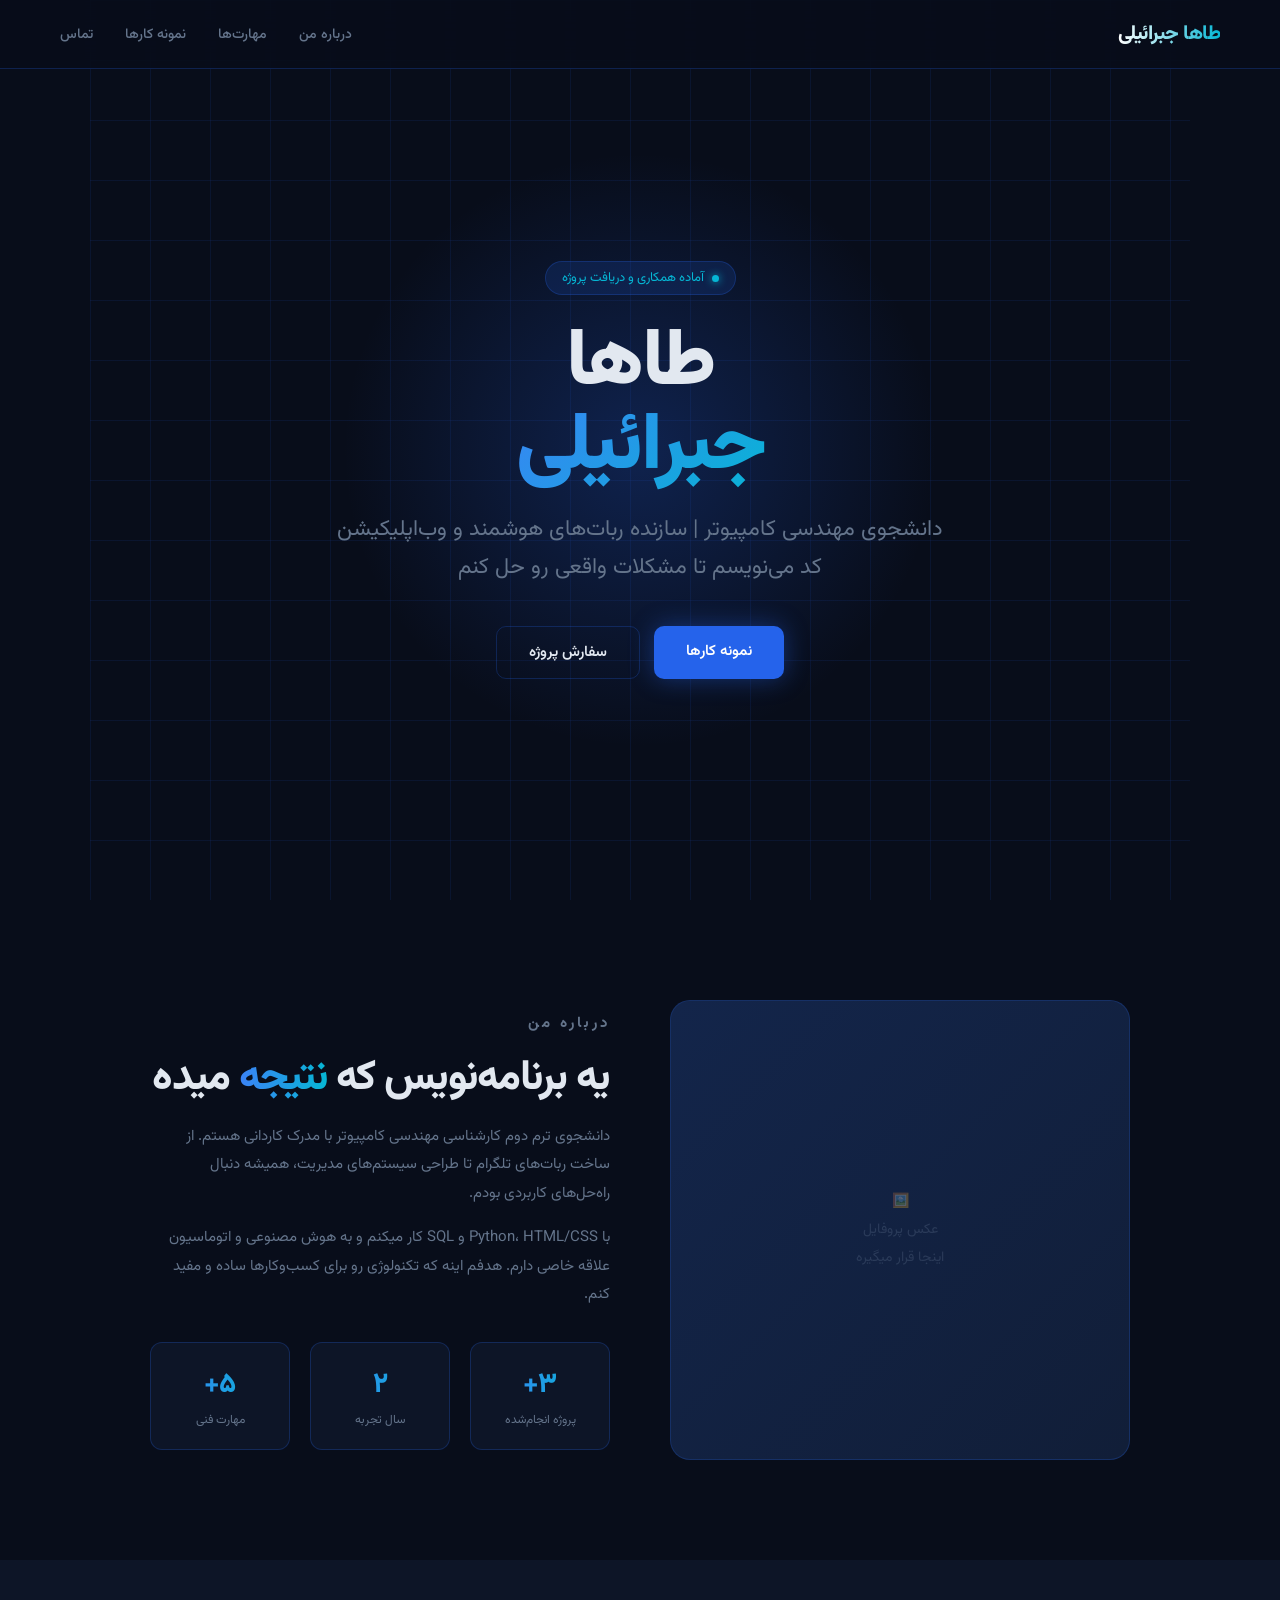
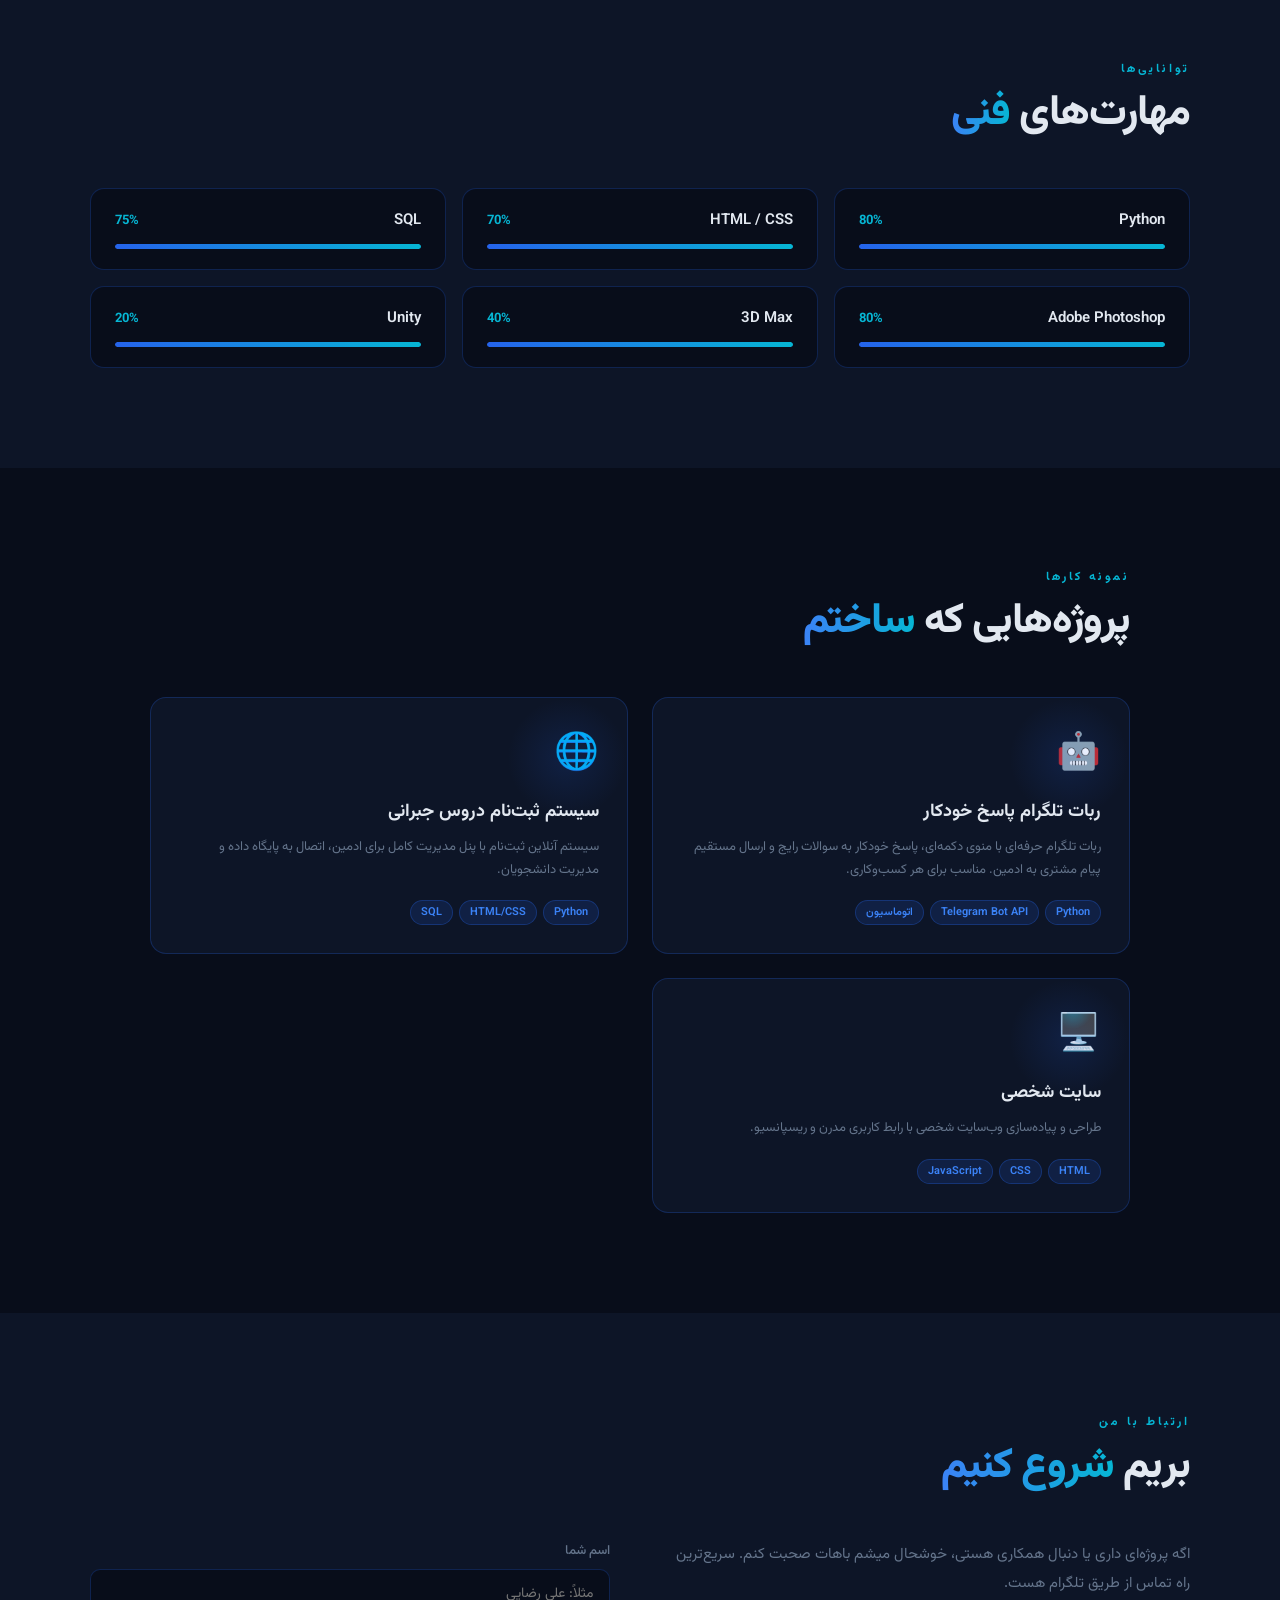
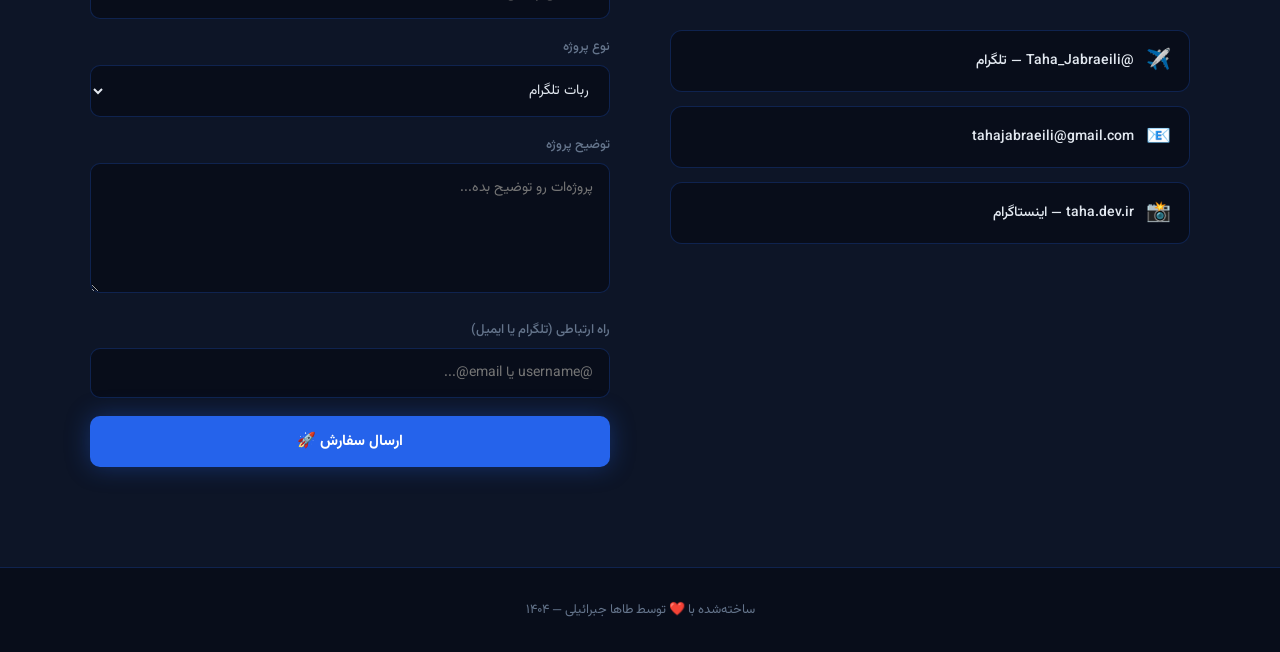
==== index.html @ a9e8e981 "my first site design" ====
<!DOCTYPE html>
<html lang="fa" dir="rtl">
<head>
<meta charset="UTF-8">
<meta name="viewport" content="width=device-width, initial-scale=1.0">
<title>طاها جبرائیلی | برنامه‌نویس</title>
<link href="https://fonts.googleapis.com/css2?family=Vazirmatn:wght@300;400;500;600;700;800;900&display=swap" rel="stylesheet">
<style>
  :root {
    --bg:        #080d1a;
    --bg2:       #0d1527;
    --bg3:       #111e38;
    --blue:      #2563eb;
    --blue-light:#3b82f6;
    --cyan:      #06b6d4;
    --text:      #e2e8f0;
    --muted:     #64748b;
    --border:    rgba(37,99,235,0.25);
  }

  *, *::before, *::after { margin:0; padding:0; box-sizing:border-box; }

  html { scroll-behavior: smooth; }

  body {
    font-family: 'Vazirmatn', sans-serif;
    background: var(--bg);
    color: var(--text);
    direction: rtl;
    overflow-x: hidden;
  }

  /* ── Scrollbar ── */
  ::-webkit-scrollbar { width: 6px; }
  ::-webkit-scrollbar-track { background: var(--bg); }
  ::-webkit-scrollbar-thumb { background: var(--blue); border-radius: 3px; }

  /* ── Nav ── */
  nav {
    position: fixed; top: 0; width: 100%; z-index: 100;
    padding: 18px 60px;
    display: flex; justify-content: space-between; align-items: center;
    background: rgba(8,13,26,0.85);
    backdrop-filter: blur(16px);
    border-bottom: 1px solid var(--border);
  }
  .logo {
    font-size: 20px; font-weight: 800;
    background: linear-gradient(90deg, #fff 0%, var(--cyan) 100%);
    -webkit-background-clip: text; -webkit-text-fill-color: transparent;
    letter-spacing: -0.5px;
  }
  .nav-links { display: flex; gap: 32px; list-style: none; }
  .nav-links a {
    color: var(--muted); text-decoration: none; font-size: 14px; font-weight: 500;
    transition: color .2s;
  }
  .nav-links a:hover { color: #fff; }

  /* ── Hero ── */
  #hero {
    min-height: 100vh;
    display: flex; align-items: center; justify-content: center;
    padding: 100px 60px 60px;
    position: relative; overflow: hidden;
  }

  /* animated grid background */
  #hero::before {
    content: '';
    position: absolute; inset: 0;
    background-image:
      linear-gradient(var(--border) 1px, transparent 1px),
      linear-gradient(90deg, var(--border) 1px, transparent 1px);
    background-size: 60px 60px;
    animation: gridMove 20s linear infinite;
    opacity: 0.4;
  }
  @keyframes gridMove {
    0%   { transform: translateY(0); }
    100% { transform: translateY(60px); }
  }

  /* glowing orb */
  #hero::after {
    content: '';
    position: absolute;
    width: 600px; height: 600px;
    background: radial-gradient(circle, rgba(37,99,235,0.25) 0%, transparent 70%);
    top: 50%; left: 50%; transform: translate(-50%,-50%);
    animation: pulse 4s ease-in-out infinite;
  }
  @keyframes pulse {
    0%,100% { transform: translate(-50%,-50%) scale(1); opacity: .7; }
    50%      { transform: translate(-50%,-50%) scale(1.15); opacity: 1; }
  }

  .hero-content { position: relative; z-index: 1; text-align: center; max-width: 800px; }

  .hero-badge {
    display: inline-flex; align-items: center; gap: 8px;
    background: rgba(37,99,235,0.15);
    border: 1px solid var(--border);
    padding: 6px 16px; border-radius: 999px;
    font-size: 13px; color: var(--cyan);
    margin-bottom: 28px;
    animation: fadeDown .8s ease both;
  }
  .badge-dot {
    width: 7px; height: 7px; border-radius: 50%;
    background: var(--cyan);
    box-shadow: 0 0 8px var(--cyan);
    animation: blink 1.5s ease-in-out infinite;
  }
  @keyframes blink { 0%,100%{opacity:1} 50%{opacity:.3} }

  .hero-name {
    font-size: clamp(42px, 7vw, 80px);
    font-weight: 900; line-height: 1.05;
    letter-spacing: -2px;
    animation: fadeDown .8s .1s ease both;
  }
  .hero-name span {
    background: linear-gradient(135deg, var(--blue-light) 0%, var(--cyan) 100%);
    -webkit-background-clip: text; -webkit-text-fill-color: transparent;
  }

  .hero-tagline {
    font-size: clamp(16px, 2.5vw, 22px);
    color: var(--muted); font-weight: 400;
    margin: 20px 0 40px;
    line-height: 1.7;
    animation: fadeDown .8s .2s ease both;
  }

  .hero-btns {
    display: flex; gap: 14px; justify-content: center; flex-wrap: wrap;
    animation: fadeDown .8s .3s ease both;
  }
  .btn-primary {
    padding: 14px 32px; border-radius: 10px;
    background: var(--blue); color: #fff;
    font-family: inherit; font-size: 15px; font-weight: 600;
    border: none; cursor: pointer;
    transition: background .2s, transform .2s, box-shadow .2s;
    text-decoration: none;
    box-shadow: 0 0 24px rgba(37,99,235,0.4);
  }
  .btn-primary:hover {
    background: var(--blue-light);
    transform: translateY(-2px);
    box-shadow: 0 0 36px rgba(37,99,235,0.6);
  }
  .btn-outline {
    padding: 14px 32px; border-radius: 10px;
    background: transparent; color: var(--text);
    font-family: inherit; font-size: 15px; font-weight: 600;
    border: 1px solid var(--border); cursor: pointer;
    transition: border-color .2s, transform .2s, background .2s;
    text-decoration: none;
  }
  .btn-outline:hover {
    border-color: var(--blue-light);
    background: rgba(37,99,235,0.08);
    transform: translateY(-2px);
  }

  @keyframes fadeDown {
    from { opacity:0; transform: translateY(-20px); }
    to   { opacity:1; transform: translateY(0); }
  }

  /* ── Sections ── */
  section { padding: 100px 60px; max-width: 1100px; margin: 0 auto; }

  .section-label {
    font-size: 12px; font-weight: 700; letter-spacing: 3px;
    color: var(--cyan); text-transform: uppercase;
    margin-bottom: 12px;
  }
  .section-title {
    font-size: clamp(28px, 4vw, 42px);
    font-weight: 800; letter-spacing: -1px;
    margin-bottom: 50px;
    line-height: 1.15;
  }
  .section-title span {
    background: linear-gradient(90deg, var(--blue-light), var(--cyan));
    -webkit-background-clip: text; -webkit-text-fill-color: transparent;
  }

  /* ── About ── */
  .about-grid {
    display: grid; grid-template-columns: 1fr 1fr; gap: 60px; align-items: center;
  }
  .about-photo {
    aspect-ratio: 1;
    border-radius: 20px;
    background: var(--bg3);
    border: 1px solid var(--border);
    display: flex; align-items: center; justify-content: center;
    font-size: 80px;
    position: relative; overflow: hidden;
  }
  .about-photo::after {
    content: '';
    position: absolute; inset: 0;
    background: linear-gradient(135deg, rgba(37,99,235,0.1), transparent);
  }
  .photo-placeholder { opacity: 0.3; font-size: 14px; color: var(--muted); text-align: center; line-height: 2; }
  .about-text p {
    color: var(--muted); line-height: 1.9; font-size: 15px; margin-bottom: 16px;
  }
  .about-stats {
    display: grid; grid-template-columns: repeat(3,1fr); gap: 20px; margin-top: 32px;
  }
  .stat {
    background: var(--bg2); border: 1px solid var(--border);
    border-radius: 12px; padding: 20px; text-align: center;
  }
  .stat-num {
    font-size: 28px; font-weight: 800;
    background: linear-gradient(90deg, var(--blue-light), var(--cyan));
    -webkit-background-clip: text; -webkit-text-fill-color: transparent;
  }
  .stat-label { font-size: 12px; color: var(--muted); margin-top: 4px; }

  /* ── Skills ── */
  #skills { background: var(--bg2); max-width: 100%; padding: 100px 60px; }
  #skills > * { max-width: 1100px; margin-left: auto; margin-right: auto; }
  .skills-grid {
    display: grid; grid-template-columns: repeat(auto-fit, minmax(300px, 1fr)); gap: 16px;
    max-width: 1100px; margin: 0 auto;
  }
  .skill-card {
    background: var(--bg); border: 1px solid var(--border);
    border-radius: 14px; padding: 20px 24px;
    transition: border-color .25s, transform .25s;
  }
  .skill-card:hover { border-color: var(--blue-light); transform: translateY(-3px); }
  .skill-top { display: flex; justify-content: space-between; align-items: center; margin-bottom: 12px; }
  .skill-name { font-size: 15px; font-weight: 600; }
  .skill-pct { font-size: 13px; color: var(--cyan); font-weight: 700; }
  .skill-bar { height: 5px; background: var(--bg3); border-radius: 99px; overflow: hidden; }
  .skill-fill {
    height: 100%; border-radius: 99px;
    background: linear-gradient(90deg, var(--blue), var(--cyan));
    transform: scaleX(0); transform-origin: right;
    transition: transform 1s ease;
  }
  .skill-fill.animated { transform: scaleX(1); }

  /* ── Projects ── */
  .projects-grid {
    display: grid; grid-template-columns: repeat(auto-fit, minmax(320px, 1fr)); gap: 24px;
  }
  .project-card {
    background: var(--bg2); border: 1px solid var(--border);
    border-radius: 16px; padding: 28px;
    transition: border-color .25s, transform .25s, box-shadow .25s;
    position: relative; overflow: hidden;
  }
  .project-card::before {
    content: '';
    position: absolute; top: 0; right: 0;
    width: 120px; height: 120px;
    background: radial-gradient(circle, rgba(37,99,235,0.15) 0%, transparent 70%);
  }
  .project-card:hover {
    border-color: var(--blue-light);
    transform: translateY(-4px);
    box-shadow: 0 20px 40px rgba(0,0,0,0.3);
  }
  .project-icon { font-size: 36px; margin-bottom: 16px; }
  .project-title { font-size: 18px; font-weight: 700; margin-bottom: 10px; }
  .project-desc { font-size: 13px; color: var(--muted); line-height: 1.8; margin-bottom: 18px; }
  .project-tags { display: flex; flex-wrap: wrap; gap: 6px; }
  .tag {
    background: rgba(37,99,235,0.15); border: 1px solid rgba(37,99,235,0.3);
    color: var(--blue-light); font-size: 11px; font-weight: 600;
    padding: 3px 10px; border-radius: 999px;
  }

  /* ── Contact ── */
  #contact { background: var(--bg2); max-width: 100%; padding: 100px 60px; }
  #contact > * { max-width: 1100px; margin-left: auto; margin-right: auto; }
  .contact-grid { display: grid; grid-template-columns: 1fr 1fr; gap: 60px; max-width: 1100px; margin: 0 auto; }
  .contact-info p { color: var(--muted); font-size: 15px; line-height: 1.9; margin-bottom: 32px; }
  .contact-links { display: flex; flex-direction: column; gap: 14px; }
  .contact-link {
    display: flex; align-items: center; gap: 12px;
    background: var(--bg); border: 1px solid var(--border);
    border-radius: 12px; padding: 14px 18px;
    text-decoration: none; color: var(--text);
    font-size: 14px; font-weight: 500;
    transition: border-color .2s, background .2s;
  }
  .contact-link:hover { border-color: var(--blue-light); background: rgba(37,99,235,0.08); }
  .contact-link-icon { font-size: 20px; }

  /* Form */
  .form-group { margin-bottom: 18px; }
  .form-group label { display: block; font-size: 13px; color: var(--muted); margin-bottom: 8px; font-weight: 500; }
  .form-group input, .form-group textarea, .form-group select {
    width: 100%; background: var(--bg);
    border: 1px solid var(--border);
    border-radius: 10px; padding: 13px 16px;
    color: var(--text); font-family: inherit; font-size: 14px;
    outline: none; transition: border-color .2s;
    direction: rtl;
  }
  .form-group input:focus, .form-group textarea:focus, .form-group select:focus {
    border-color: var(--blue-light);
  }
  .form-group textarea { resize: vertical; min-height: 130px; }
  .form-group select option { background: var(--bg2); }
  .btn-submit {
    width: 100%; padding: 14px;
    background: var(--blue); color: #fff;
    font-family: inherit; font-size: 15px; font-weight: 700;
    border: none; border-radius: 10px; cursor: pointer;
    transition: background .2s, transform .2s, box-shadow .2s;
    box-shadow: 0 0 24px rgba(37,99,235,0.35);
  }
  .btn-submit:hover {
    background: var(--blue-light);
    transform: translateY(-2px);
    box-shadow: 0 0 36px rgba(37,99,235,0.5);
  }
  .success-msg {
    display: none; background: rgba(6,182,212,0.1);
    border: 1px solid rgba(6,182,212,0.3);
    border-radius: 10px; padding: 14px;
    color: var(--cyan); font-size: 14px; text-align: center; margin-top: 12px;
  }

  /* ── Footer ── */
  footer {
    text-align: center; padding: 32px 60px;
    border-top: 1px solid var(--border);
    color: var(--muted); font-size: 13px;
  }

  /* ── Reveal animation ── */
  .reveal { opacity: 0; transform: translateY(30px); transition: opacity .7s ease, transform .7s ease; }
  .reveal.visible { opacity: 1; transform: translateY(0); }

  /* ── Responsive ── */
  @media(max-width: 768px) {
    nav { padding: 16px 24px; }
    .nav-links { display: none; }
    #hero { padding: 100px 24px 60px; }
    section { padding: 70px 24px; }
    .about-grid, .contact-grid { grid-template-columns: 1fr; }
    .about-photo { max-width: 260px; margin: 0 auto; }
    #skills, #contact { padding: 70px 24px; }
  }
</style>
</head>
<body>

<!-- Nav -->
<nav>
  <div class="logo">طاها جبرائیلی</div>
  <ul class="nav-links">
    <li><a href="#about">درباره من</a></li>
    <li><a href="#skills">مهارت‌ها</a></li>
    <li><a href="#projects">نمونه کارها</a></li>
    <li><a href="#contact">تماس</a></li>
  </ul>
</nav>

<!-- Hero -->
<section id="hero">
  <div class="hero-content">
    <div class="hero-badge">
      <span class="badge-dot"></span>
      آماده همکاری و دریافت پروژه
    </div>
    <h1 class="hero-name">
      طاها<br><span>جبرائیلی</span>
    </h1>
    <p class="hero-tagline">
      دانشجوی مهندسی کامپیوتر | سازنده ربات‌های هوشمند و وب‌اپلیکیشن<br>
      کد می‌نویسم تا مشکلات واقعی رو حل کنم
    </p>
    <div class="hero-btns">
      <a href="#projects" class="btn-primary">نمونه کارها</a>
      <a href="#contact" class="btn-outline">سفارش پروژه</a>
    </div>
  </div>
</section>

<!-- About -->
<section id="about">
  <div class="about-grid reveal">
    <div class="about-photo">
      <div class="photo-placeholder">
        🖼️<br>عکس پروفایل<br>اینجا قرار میگیره
      </div>
    </div>
    <div class="about-text">
      <p class="section-label">درباره من</p>
      <h2 class="section-title" style="margin-bottom:20px">یه برنامه‌نویس که <span>نتیجه</span> میده</h2>
      <p>دانشجوی ترم دوم کارشناسی مهندسی کامپیوتر با مدرک کاردانی هستم. از ساخت ربات‌های تلگرام تا طراحی سیستم‌های مدیریت، همیشه دنبال راه‌حل‌های کاربردی بودم.</p>
      <p>با Python، HTML/CSS و SQL کار میکنم و به هوش مصنوعی و اتوماسیون علاقه خاصی دارم. هدفم اینه که تکنولوژی رو برای کسب‌وکارها ساده و مفید کنم.</p>
      <div class="about-stats">
        <div class="stat">
          <div class="stat-num">۳+</div>
          <div class="stat-label">پروژه انجام‌شده</div>
        </div>
        <div class="stat">
          <div class="stat-num">۲</div>
          <div class="stat-label">سال تجربه</div>
        </div>
        <div class="stat">
          <div class="stat-num">۵+</div>
          <div class="stat-label">مهارت فنی</div>
        </div>
      </div>
    </div>
  </div>
</section>

<!-- Skills -->
<section id="skills">
  <div class="reveal">
    <p class="section-label">توانایی‌ها</p>
    <h2 class="section-title">مهارت‌های <span>فنی</span></h2>
  </div>
  <div class="skills-grid">
    <div class="skill-card reveal">
      <div class="skill-top"><span class="skill-name">Python</span><span class="skill-pct">80%</span></div>
      <div class="skill-bar"><div class="skill-fill" style="--w:0.80"></div></div>
    </div>
    <div class="skill-card reveal">
      <div class="skill-top"><span class="skill-name">HTML / CSS</span><span class="skill-pct">70%</span></div>
      <div class="skill-bar"><div class="skill-fill" style="--w:0.70"></div></div>
    </div>
    <div class="skill-card reveal">
      <div class="skill-top"><span class="skill-name">SQL</span><span class="skill-pct">75%</span></div>
      <div class="skill-bar"><div class="skill-fill" style="--w:0.75"></div></div>
    </div>
    <div class="skill-card reveal">
      <div class="skill-top"><span class="skill-name">Adobe Photoshop</span><span class="skill-pct">80%</span></div>
      <div class="skill-bar"><div class="skill-fill" style="--w:0.80"></div></div>
    </div>
    <div class="skill-card reveal">
      <div class="skill-top"><span class="skill-name">3D Max</span><span class="skill-pct">40%</span></div>
      <div class="skill-bar"><div class="skill-fill" style="--w:0.40"></div></div>
    </div>
    <div class="skill-card reveal">
      <div class="skill-top"><span class="skill-name">Unity</span><span class="skill-pct">20%</span></div>
      <div class="skill-bar"><div class="skill-fill" style="--w:0.20"></div></div>
    </div>
  </div>
</section>

<!-- Projects -->
<section id="projects">
  <div class="reveal">
    <p class="section-label">نمونه کارها</p>
    <h2 class="section-title">پروژه‌هایی که <span>ساختم</span></h2>
  </div>
  <div class="projects-grid">
    <div class="project-card reveal">
      <div class="project-icon">🤖</div>
      <div class="project-title">ربات تلگرام پاسخ خودکار</div>
      <div class="project-desc">ربات تلگرام حرفه‌ای با منوی دکمه‌ای، پاسخ خودکار به سوالات رایج و ارسال مستقیم پیام مشتری به ادمین. مناسب برای هر کسب‌وکاری.</div>
      <div class="project-tags">
        <span class="tag">Python</span>
        <span class="tag">Telegram Bot API</span>
        <span class="tag">اتوماسیون</span>
      </div>
    </div>
    <div class="project-card reveal">
      <div class="project-icon">🌐</div>
      <div class="project-title">سیستم ثبت‌نام دروس جبرانی</div>
      <div class="project-desc">سیستم آنلاین ثبت‌نام با پنل مدیریت کامل برای ادمین، اتصال به پایگاه داده و مدیریت دانشجویان.</div>
      <div class="project-tags">
        <span class="tag">Python</span>
        <span class="tag">HTML/CSS</span>
        <span class="tag">SQL</span>
      </div>
    </div>
    <div class="project-card reveal">
      <div class="project-icon">🖥️</div>
      <div class="project-title">سایت شخصی</div>
      <div class="project-desc">طراحی و پیاده‌سازی وب‌سایت شخصی با رابط کاربری مدرن و ریسپانسیو.</div>
      <div class="project-tags">
        <span class="tag">HTML</span>
        <span class="tag">CSS</span>
        <span class="tag">JavaScript</span>
      </div>
    </div>
  </div>
</section>

<!-- Contact -->
<section id="contact">
  <div class="reveal">
    <p class="section-label">ارتباط با من</p>
    <h2 class="section-title">بریم <span>شروع کنیم</span></h2>
  </div>
  <div class="contact-grid">
    <div class="contact-info reveal">
      <p>اگه پروژه‌ای داری یا دنبال همکاری هستی، خوشحال میشم باهات صحبت کنم. سریع‌ترین راه تماس از طریق تلگرام هست.</p>
      <div class="contact-links">
        <a href="https://t.me/Taha_Jabraeili" class="contact-link" target="_blank">
          <span class="contact-link-icon">✈️</span>
          <span>@Taha_Jabraeili — تلگرام</span>
        </a>
        <a href="mailto:tahajabraeili@gmail.com" class="contact-link">
          <span class="contact-link-icon">📧</span>
          <span>tahajabraeili@gmail.com</span>
        </a>
        <a href="https://instagram.com/taha.dev.ir" class="contact-link" target="_blank">
          <span class="contact-link-icon">📸</span>
          <span>taha.dev.ir — اینستاگرام</span>
        </a>
      </div>
    </div>
    <div class="reveal">
      <form id="contactForm">
        <div class="form-group">
          <label>اسم شما</label>
          <input type="text" placeholder="مثلاً: علی رضایی" required>
        </div>
        <div class="form-group">
          <label>نوع پروژه</label>
          <select>
            <option>ربات تلگرام</option>
            <option>طراحی سایت</option>
            <option>اتوماسیون با Python</option>
            <option>مشاوره</option>
            <option>سایر</option>
          </select>
        </div>
        <div class="form-group">
          <label>توضیح پروژه</label>
          <textarea placeholder="پروژه‌ات رو توضیح بده..." required></textarea>
        </div>
        <div class="form-group">
          <label>راه ارتباطی (تلگرام یا ایمیل)</label>
          <input type="text" placeholder="@username یا email@..." required>
        </div>
        <button type="submit" class="btn-submit">ارسال سفارش 🚀</button>
        <div class="success-msg" id="successMsg">✅ پیامت دریافت شد! به زودی باهات تماس میگیرم.</div>
      </form>
    </div>
  </div>
</section>

<!-- Footer -->
<footer>
  <p>ساخته‌شده با ❤️ توسط طاها جبرائیلی — ۱۴۰۴</p>
</footer>

<script>
  // Reveal on scroll
  const reveals = document.querySelectorAll('.reveal');
  const observer = new IntersectionObserver(entries => {
    entries.forEach(e => { if(e.isIntersecting) e.target.classList.add('visible'); });
  }, { threshold: 0.12 });
  reveals.forEach(r => observer.observe(r));

  // Skill bar animation
  const skillObserver = new IntersectionObserver(entries => {
    entries.forEach(e => {
      if(e.isIntersecting) {
        e.target.querySelectorAll('.skill-fill').forEach(fill => {
          setTimeout(() => fill.classList.add('animated'), 200);
        });
      }
    });
  }, { threshold: 0.3 });
  document.querySelectorAll('.skills-grid').forEach(g => skillObserver.observe(g));

  // Form submit
  document.getElementById('contactForm').addEventListener('submit', function(e) {
    e.preventDefault();
    const btn = this.querySelector('.btn-submit');
    btn.textContent = 'در حال ارسال...';
    btn.disabled = true;
    setTimeout(() => {
      document.getElementById('successMsg').style.display = 'block';
      btn.textContent = 'ارسال شد ✅';
    }, 1000);
  });

  // Nav active link highlight
  window.addEventListener('scroll', () => {
    const sections = document.querySelectorAll('section[id]');
    const links = document.querySelectorAll('.nav-links a');
    let current = '';
    sections.forEach(s => {
      if(window.scrollY >= s.offsetTop - 120) current = s.getAttribute('id');
    });
    links.forEach(l => {
      l.style.color = l.getAttribute('href') === '#'+current ? '#fff' : '';
    });
  });
</script>
</body>
</html>
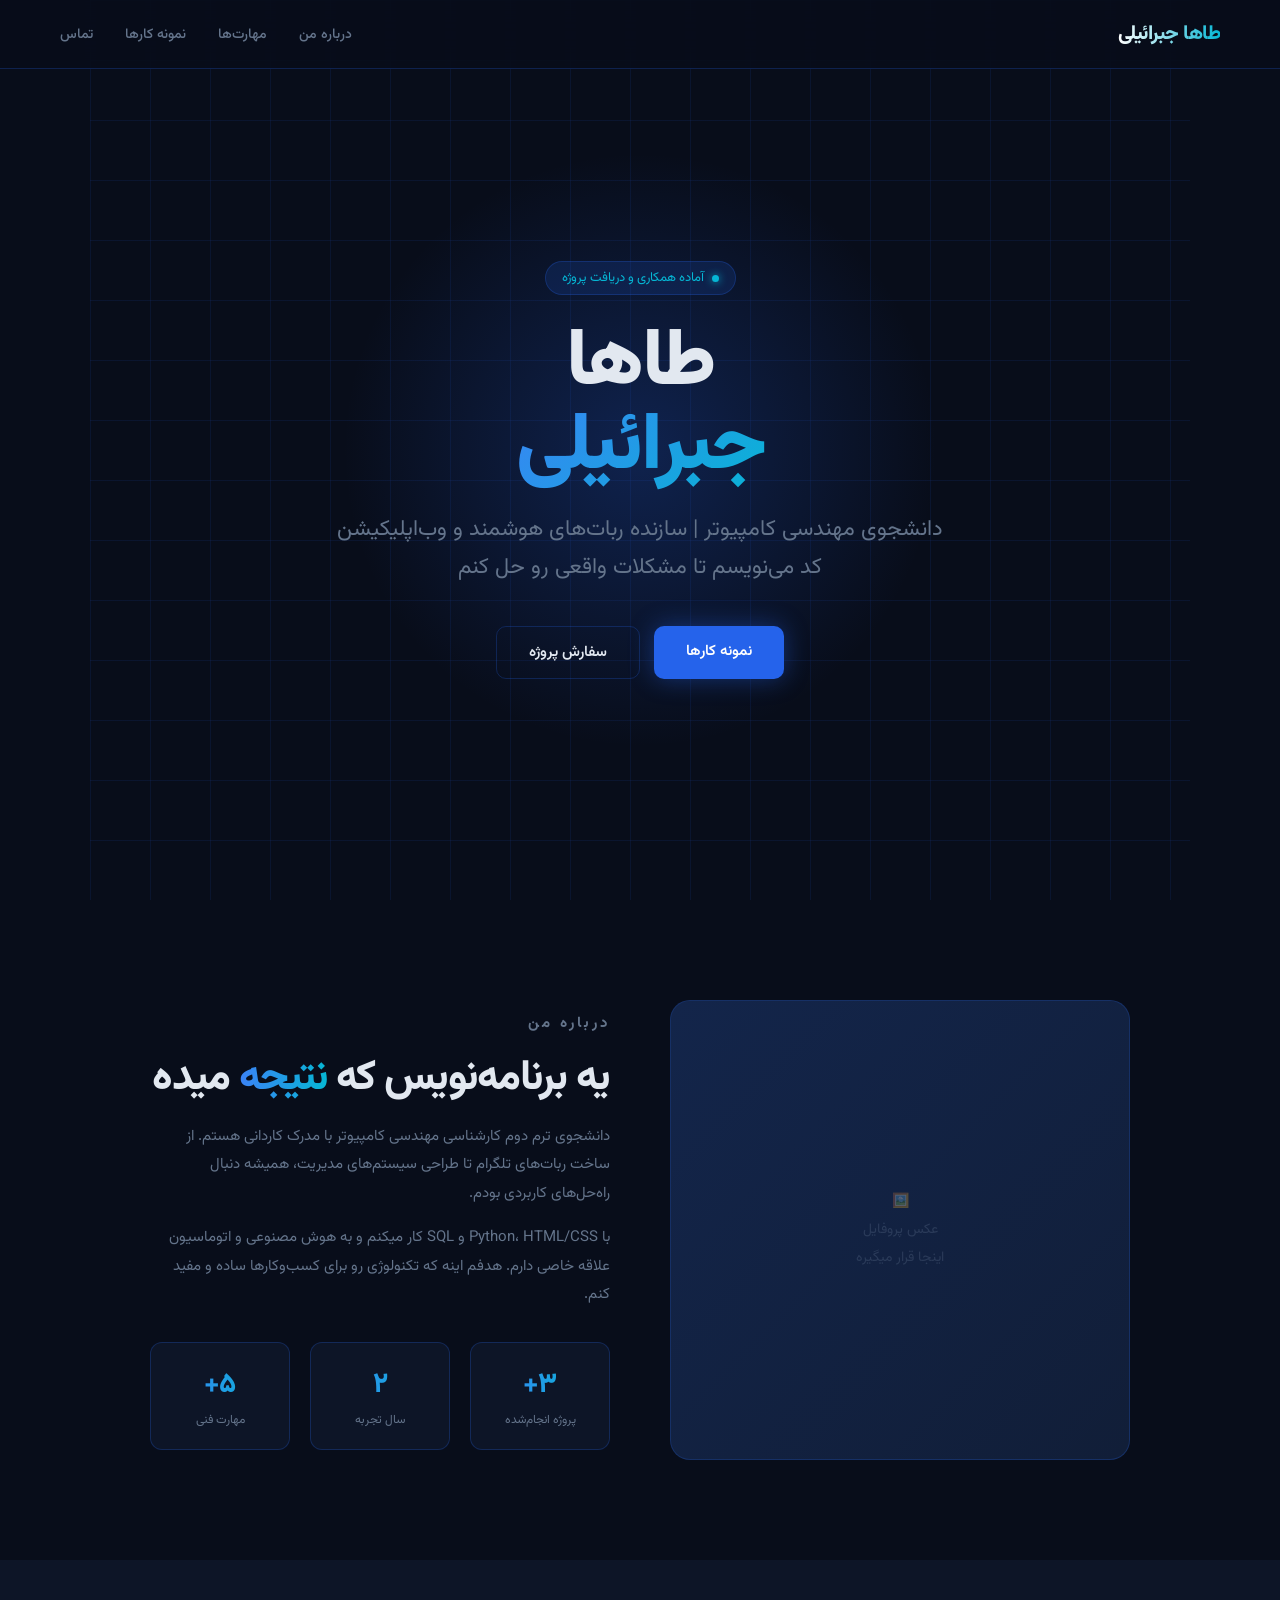
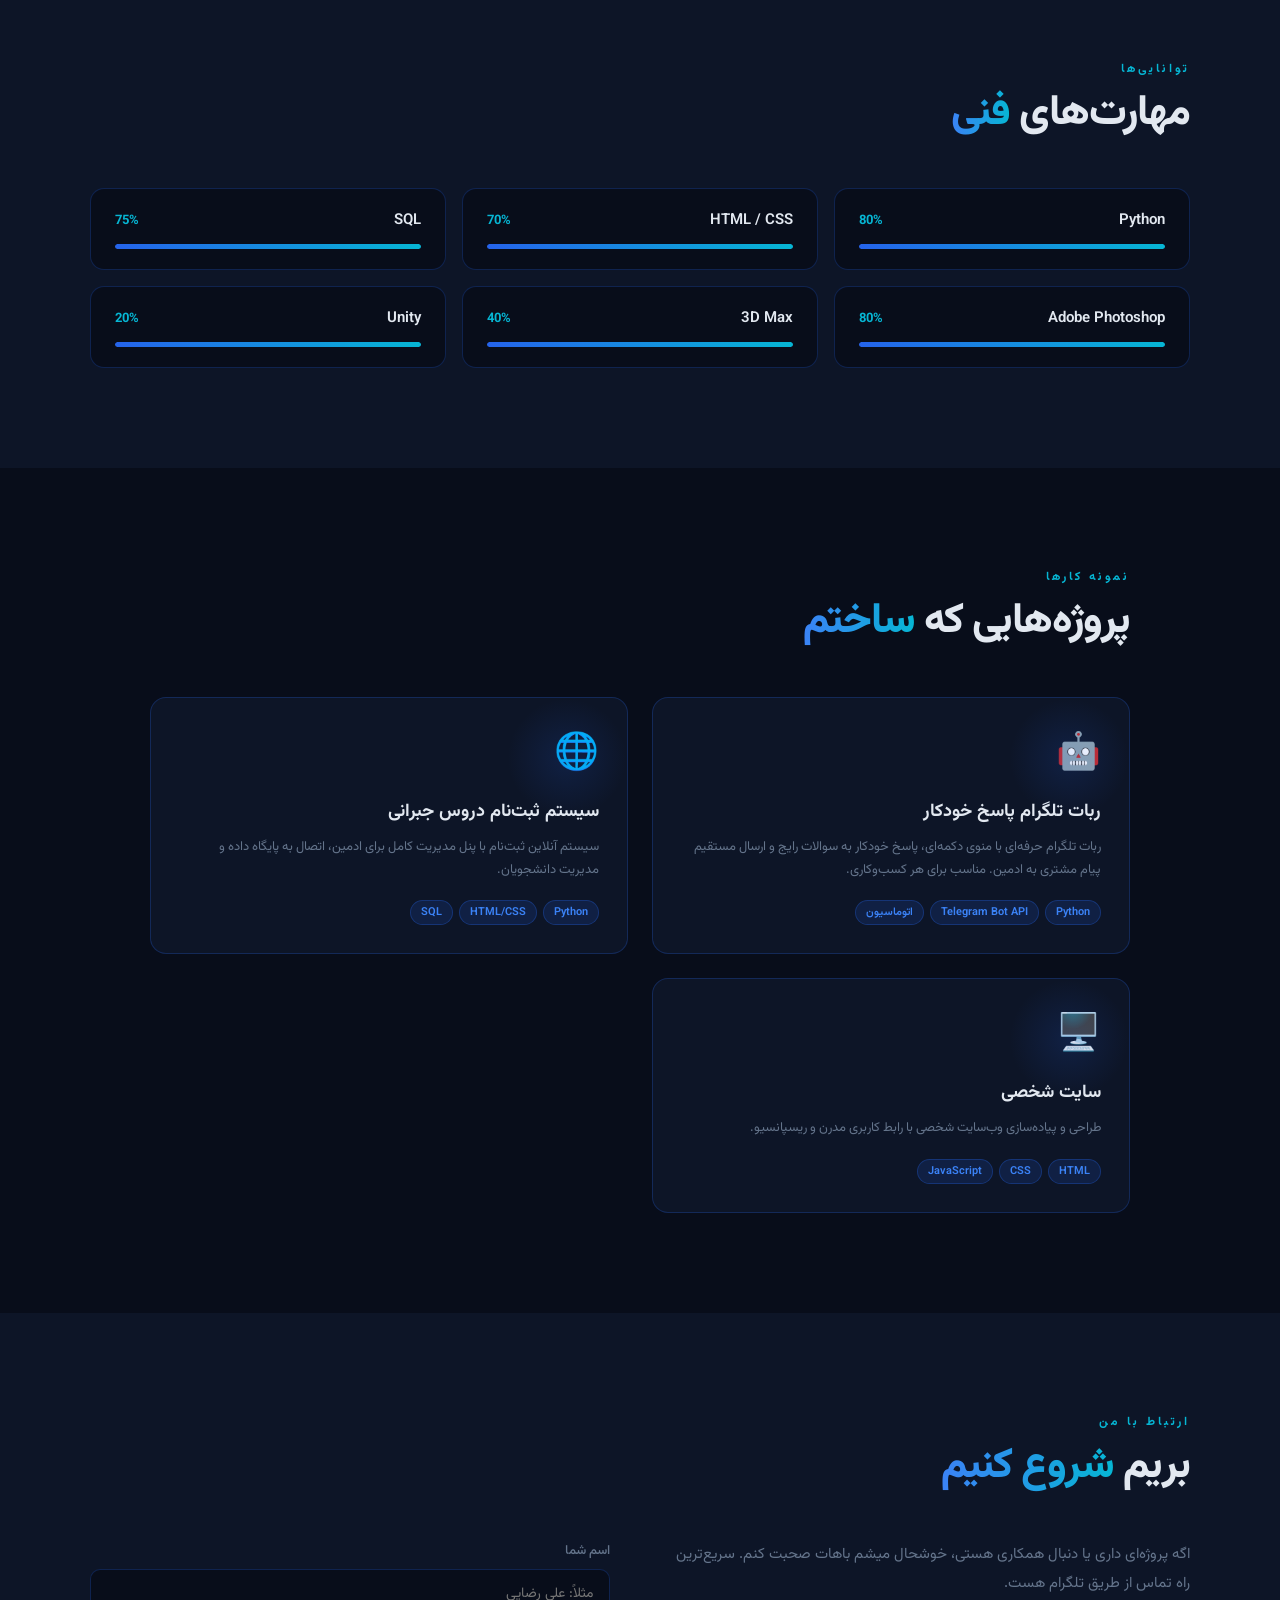
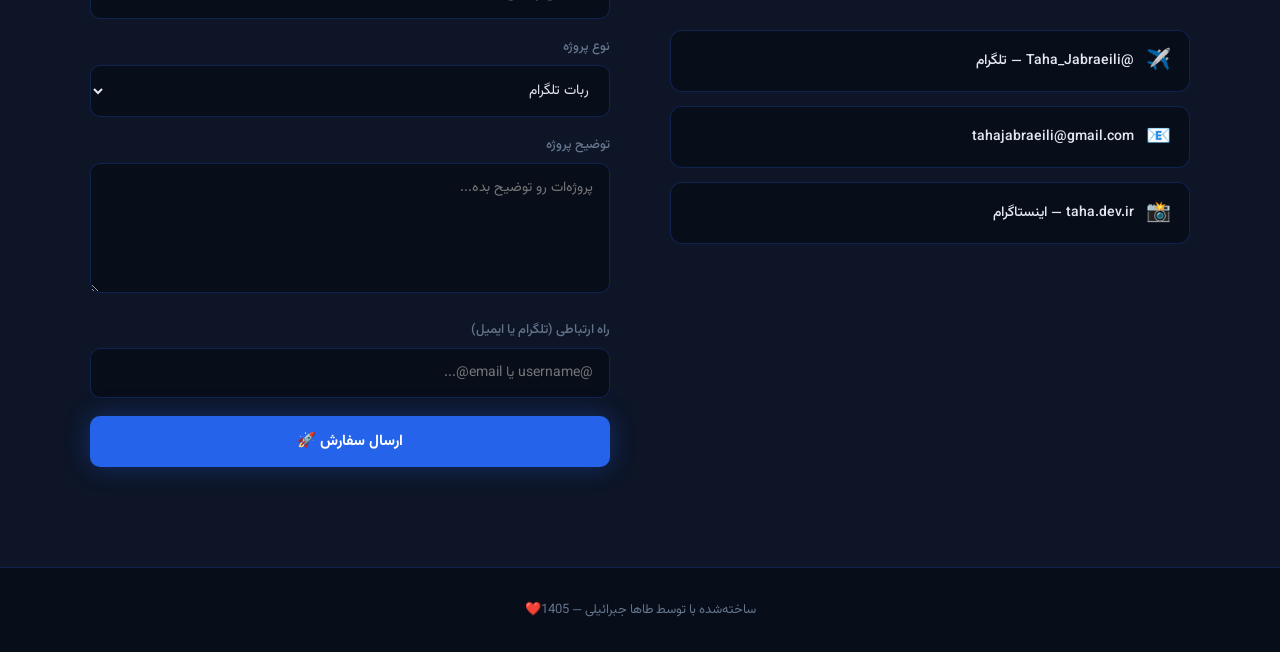
==== commit c9a6bf40: "edit footer note" ====
--- a/index.html
+++ b/index.html
@@ -326,6 +326,11 @@
     background: var(--blue-light);
     transform: translateY(-2px);
     box-shadow: 0 0 36px rgba(37,99,235,0.5);
+  }
+  .btn-submit:disabled {
+    opacity: 0.6;
+    cursor: not-allowed;
+    transform: none !important;
   }
   .success-msg {
     display: none; background: rgba(6,182,212,0.1);
@@ -524,11 +529,11 @@
       <form id="contactForm">
         <div class="form-group">
           <label>اسم شما</label>
-          <input type="text" placeholder="مثلاً: علی رضایی" required>
+          <input type="text" id="name" placeholder="مثلاً: علی رضایی" required>
         </div>
         <div class="form-group">
           <label>نوع پروژه</label>
-          <select>
+          <select id="projectType">
             <option>ربات تلگرام</option>
             <option>طراحی سایت</option>
             <option>اتوماسیون با Python</option>
@@ -538,11 +543,11 @@
         </div>
         <div class="form-group">
           <label>توضیح پروژه</label>
-          <textarea placeholder="پروژه‌ات رو توضیح بده..." required></textarea>
+          <textarea id="description" placeholder="پروژه‌ات رو توضیح بده..." required></textarea>
         </div>
         <div class="form-group">
           <label>راه ارتباطی (تلگرام یا ایمیل)</label>
-          <input type="text" placeholder="@username یا email@..." required>
+          <input type="text" id="contactInfo" placeholder="@username یا email@..." required>
         </div>
         <button type="submit" class="btn-submit">ارسال سفارش 🚀</button>
         <div class="success-msg" id="successMsg">✅ پیامت دریافت شد! به زودی باهات تماس میگیرم.</div>
@@ -553,7 +558,7 @@
 
 <!-- Footer -->
 <footer>
-  <p>ساخته‌شده با ❤️ توسط طاها جبرائیلی — ۱۴۰۴</p>
+  <p>ساخته‌شده با  توسط طاها جبرائیلی — 1405❤️</p>
 </footer>
 
 <script>
@@ -576,16 +581,71 @@
   }, { threshold: 0.3 });
   document.querySelectorAll('.skills-grid').forEach(g => skillObserver.observe(g));
 
-  // Form submit
-  document.getElementById('contactForm').addEventListener('submit', function(e) {
+  // ============================================
+  // Form submit - ارسال به تلگرام
+  // ============================================
+  document.getElementById('contactForm').addEventListener('submit', async function(e) {
     e.preventDefault();
+    
     const btn = this.querySelector('.btn-submit');
+    const successMsg = document.getElementById('successMsg');
+    
+    // گرفتن مقادیر فرم
+    const name = document.getElementById('name').value.trim();
+    const projectType = document.getElementById('projectType').value;
+    const description = document.getElementById('description').value.trim();
+    const contactInfo = document.getElementById('contactInfo').value.trim();
+    
+    // ==============================================
+    // 🔑 این دو خط رو با اطلاعات خودت عوض کن
+    // ==============================================
+    const BOT_TOKEN = '8855137538:AAHsooqwkyZWEOlIvzr-sAqM5trmZMZYrdU';    // از @BotFather
+    const CHAT_ID = '140952064';       // از @userinfobot
+    // ==============================================
+    
+    // ساخت پیام برای تلگرام
+    const telegramMessage = `📩 **سفارش جدید از سایت طاها** 📩
+    
+    👤 **نام:** ${name || 'نامشخص'}
+    📂 **نوع پروژه:** ${projectType}
+    📝 **توضیحات:** ${description || '—'}
+    📞 **راه ارتباطی:** ${contactInfo || '—'}`;
+    
     btn.textContent = 'در حال ارسال...';
     btn.disabled = true;
-    setTimeout(() => {
-      document.getElementById('successMsg').style.display = 'block';
-      btn.textContent = 'ارسال شد ✅';
-    }, 1000);
+    
+    try {
+      const response = await fetch(`https://api.telegram.org/bot${BOT_TOKEN}/sendMessage`, {
+        method: 'POST',
+        headers: { 'Content-Type': 'application/json' },
+        body: JSON.stringify({
+          chat_id: CHAT_ID,
+          text: telegramMessage,
+          parse_mode: 'Markdown'
+        })
+      });
+      
+      const result = await response.json();
+      
+      if (result.ok) {
+        successMsg.style.display = 'block';
+        btn.textContent = 'ارسال شد ✅';
+        this.reset();
+        
+        setTimeout(() => {
+          successMsg.style.display = 'none';
+          btn.textContent = 'ارسال سفارش 🚀';
+          btn.disabled = false;
+        }, 5000);
+      } else {
+        throw new Error('خطا از سمت تلگرام');
+      }
+    } catch (error) {
+      alert('❌ خطا در ارسال! لطفاً دوباره تلاش کن.');
+      console.error('خطا:', error);
+      btn.textContent = 'ارسال سفارش 🚀';
+      btn.disabled = false;
+    }
   });
 
   // Nav active link highlight
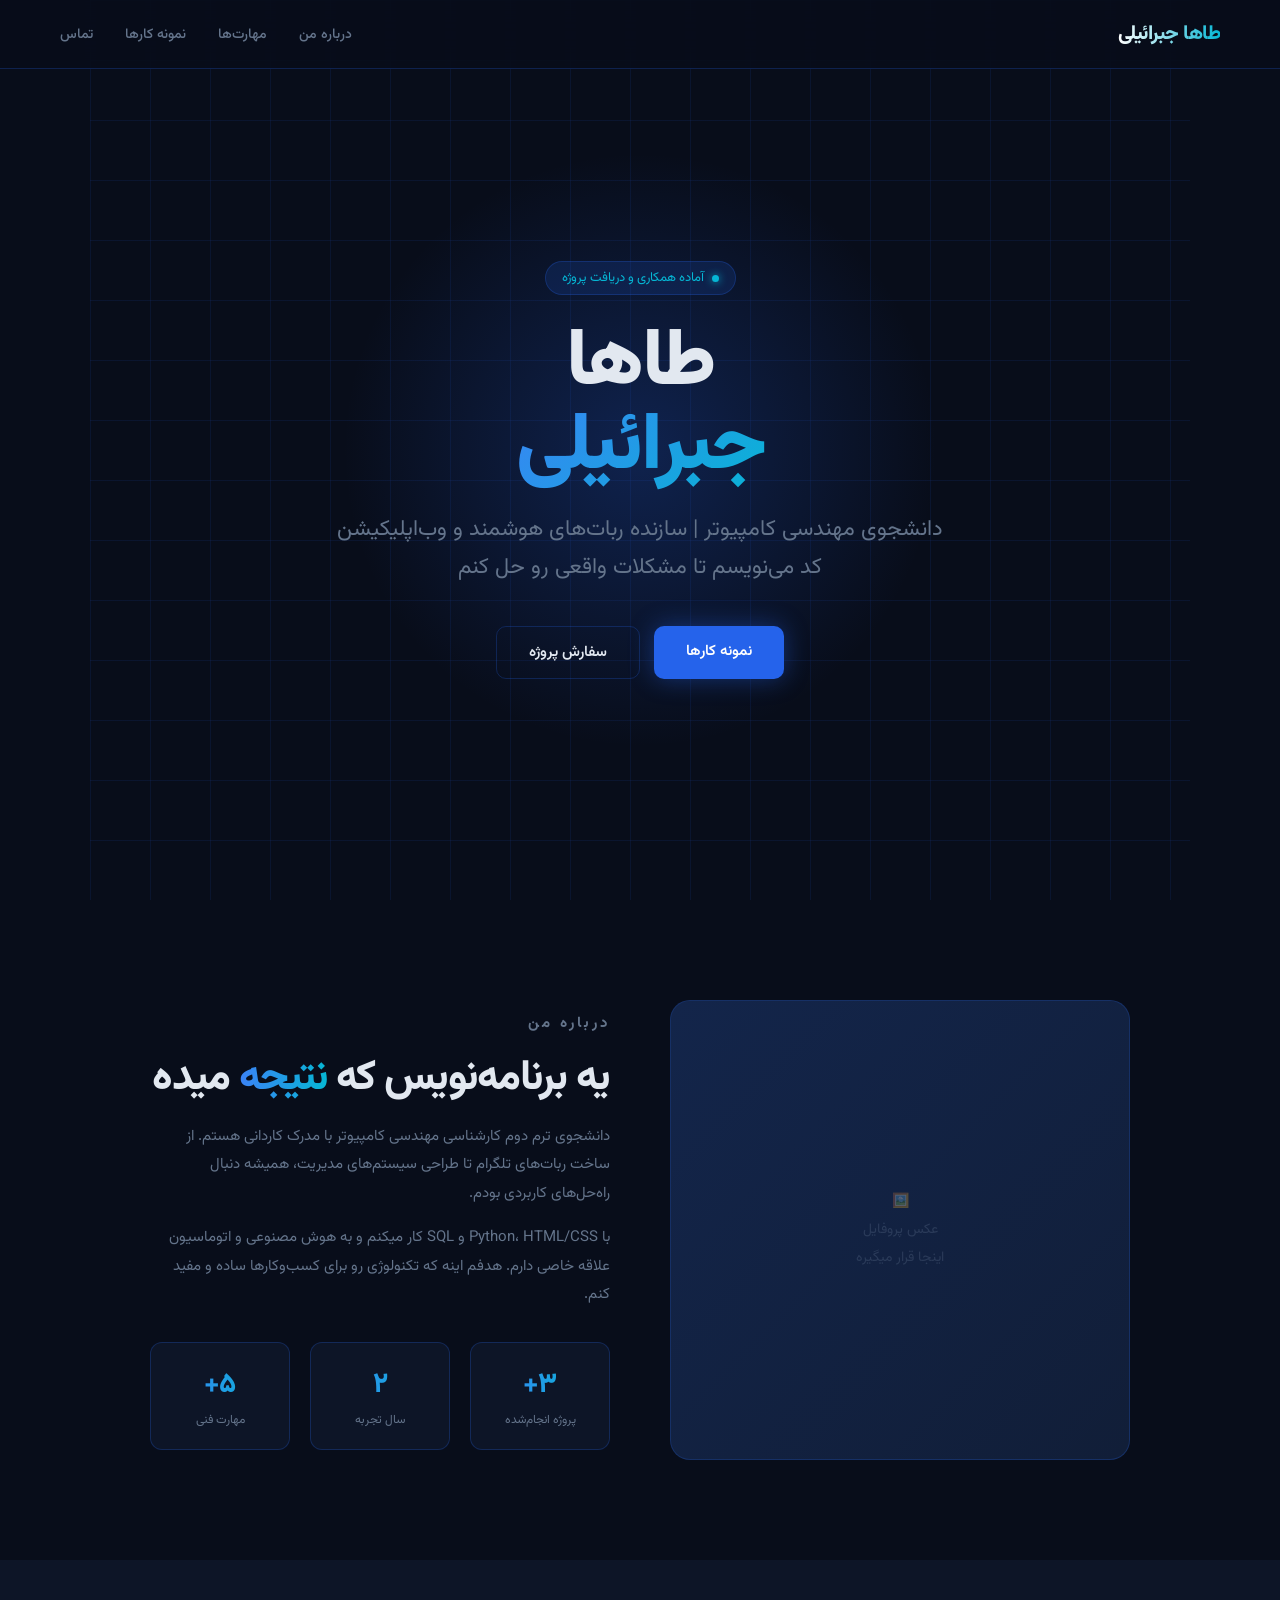
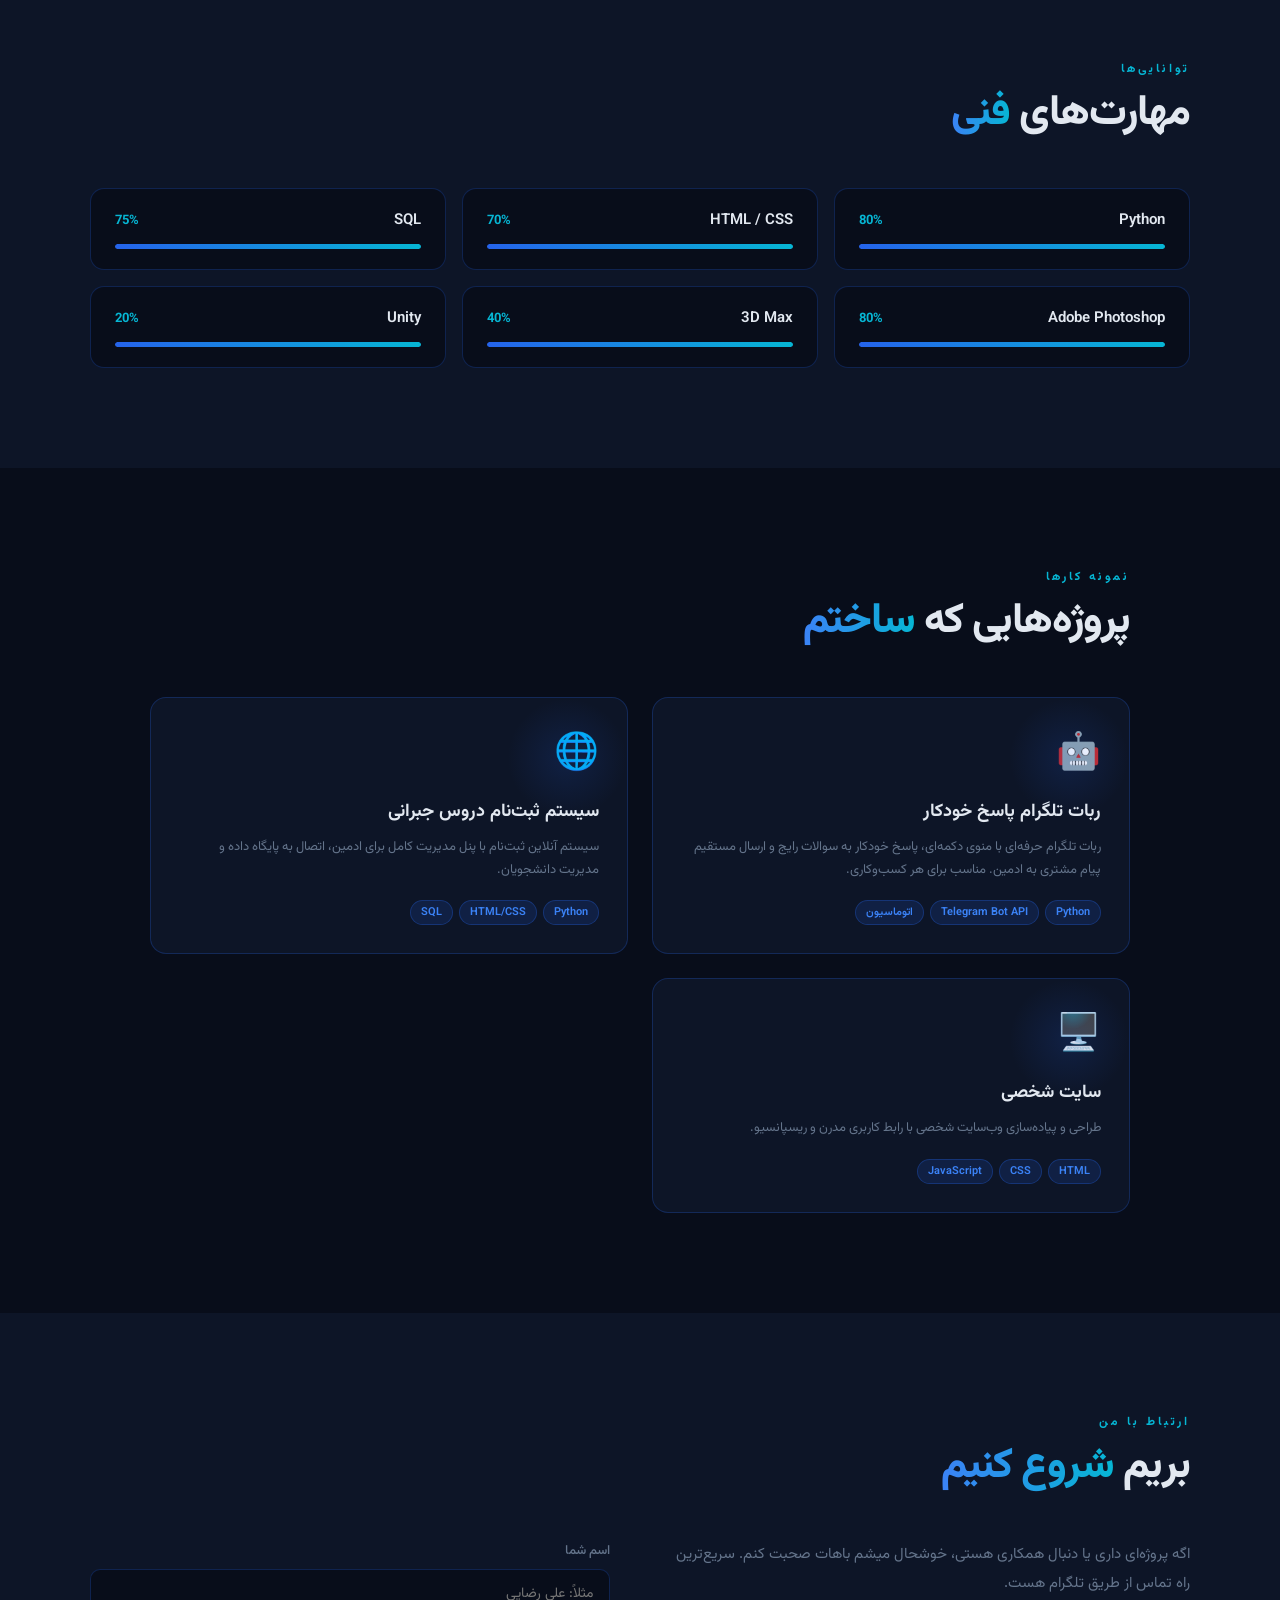
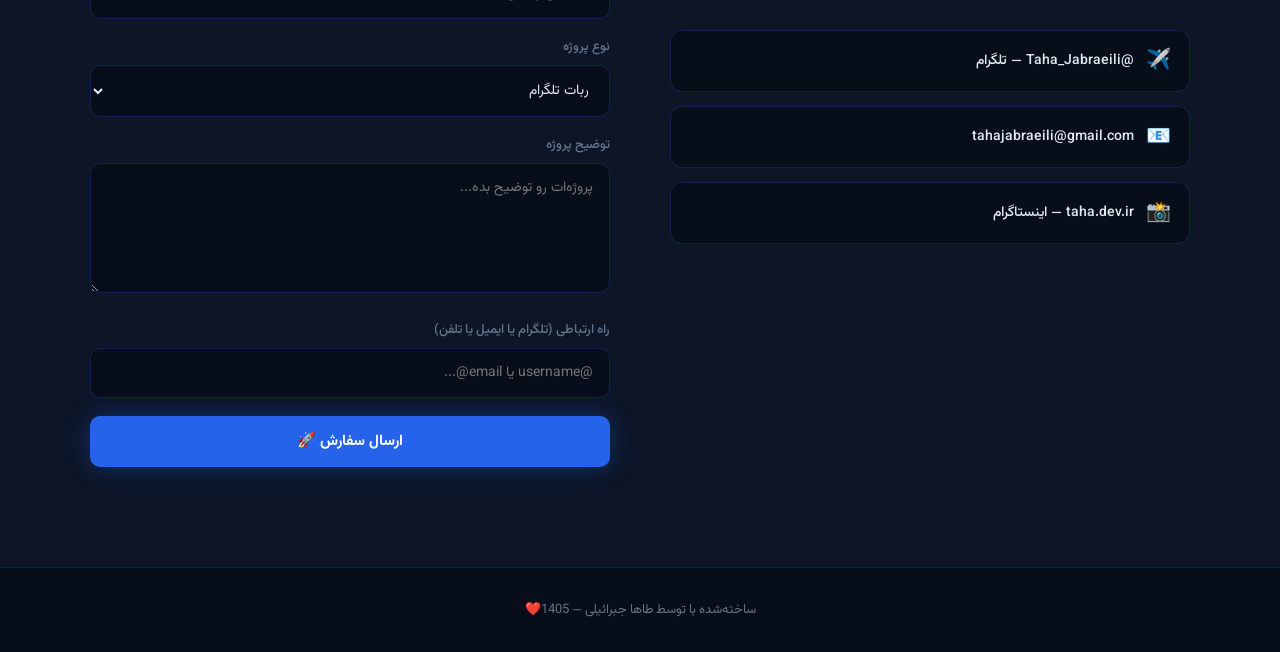
==== commit 7136d7ab: "add phone in the form for call" ====
--- a/index.html
+++ b/index.html
@@ -546,7 +546,7 @@
           <textarea id="description" placeholder="پروژه‌ات رو توضیح بده..." required></textarea>
         </div>
         <div class="form-group">
-          <label>راه ارتباطی (تلگرام یا ایمیل)</label>
+          <label>راه ارتباطی (تلگرام یا ایمیل یا تلفن)</label>
           <input type="text" id="contactInfo" placeholder="@username یا email@..." required>
         </div>
         <button type="submit" class="btn-submit">ارسال سفارش 🚀</button>
@@ -582,7 +582,7 @@
   document.querySelectorAll('.skills-grid').forEach(g => skillObserver.observe(g));
 
   // ============================================
-  // Form submit - ارسال به تلگرام
+  // Form submit - ارسال از طریق Pipedream (امن)
   // ============================================
   document.getElementById('contactForm').addEventListener('submit', async function(e) {
     e.preventDefault();
@@ -597,37 +597,27 @@
     const contactInfo = document.getElementById('contactInfo').value.trim();
     
     // ==============================================
-    // 🔑 این دو خط رو با اطلاعات خودت عوض کن
+    // 🔑 آدرس Webhook که از Pipedream گرفتی رو اینجا بذار
     // ==============================================
-    const BOT_TOKEN = '8855137538:AAHsooqwkyZWEOlIvzr-sAqM5trmZMZYrdU';    // از @BotFather
-    const CHAT_ID = '140952064';       // از @userinfobot
+    const WEBHOOK_URL = 'https://eom6y5711v7it1w.m.pipedream.net'; // 👈 این رو عوض کن!
     // ==============================================
-    
-    // ساخت پیام برای تلگرام
-    const telegramMessage = `📩 **سفارش جدید از سایت طاها** 📩
-    
-    👤 **نام:** ${name || 'نامشخص'}
-    📂 **نوع پروژه:** ${projectType}
-    📝 **توضیحات:** ${description || '—'}
-    📞 **راه ارتباطی:** ${contactInfo || '—'}`;
     
     btn.textContent = 'در حال ارسال...';
     btn.disabled = true;
     
     try {
-      const response = await fetch(`https://api.telegram.org/bot${BOT_TOKEN}/sendMessage`, {
+      const response = await fetch(WEBHOOK_URL, {
         method: 'POST',
         headers: { 'Content-Type': 'application/json' },
         body: JSON.stringify({
-          chat_id: CHAT_ID,
-          text: telegramMessage,
-          parse_mode: 'Markdown'
+          name: name,
+          projectType: projectType,
+          description: description,
+          contactInfo: contactInfo
         })
       });
       
-      const result = await response.json();
-      
-      if (result.ok) {
+      if (response.ok) {
         successMsg.style.display = 'block';
         btn.textContent = 'ارسال شد ✅';
         this.reset();
@@ -638,7 +628,7 @@
           btn.disabled = false;
         }, 5000);
       } else {
-        throw new Error('خطا از سمت تلگرام');
+        throw new Error('خطا در ارسال');
       }
     } catch (error) {
       alert('❌ خطا در ارسال! لطفاً دوباره تلاش کن.');
@@ -647,7 +637,6 @@
       btn.disabled = false;
     }
   });
-
   // Nav active link highlight
   window.addEventListener('scroll', () => {
     const sections = document.querySelectorAll('section[id]');
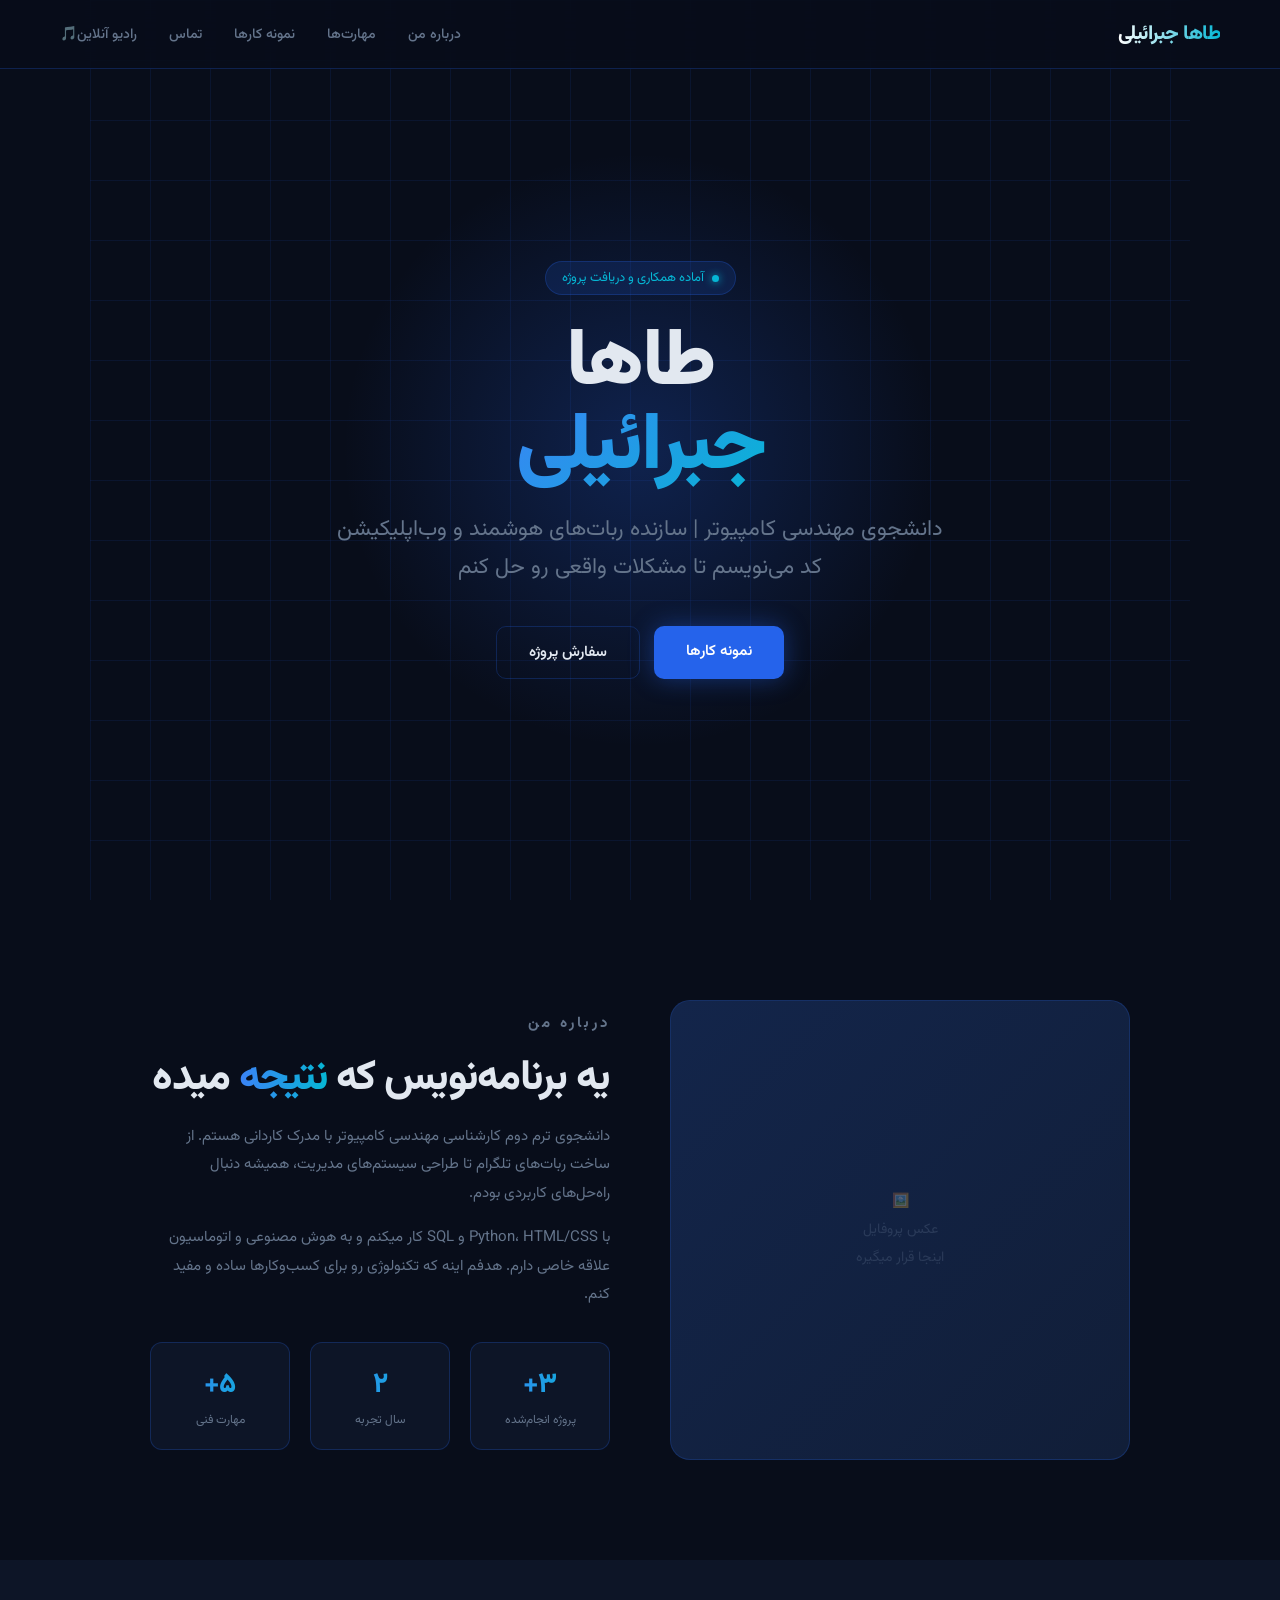
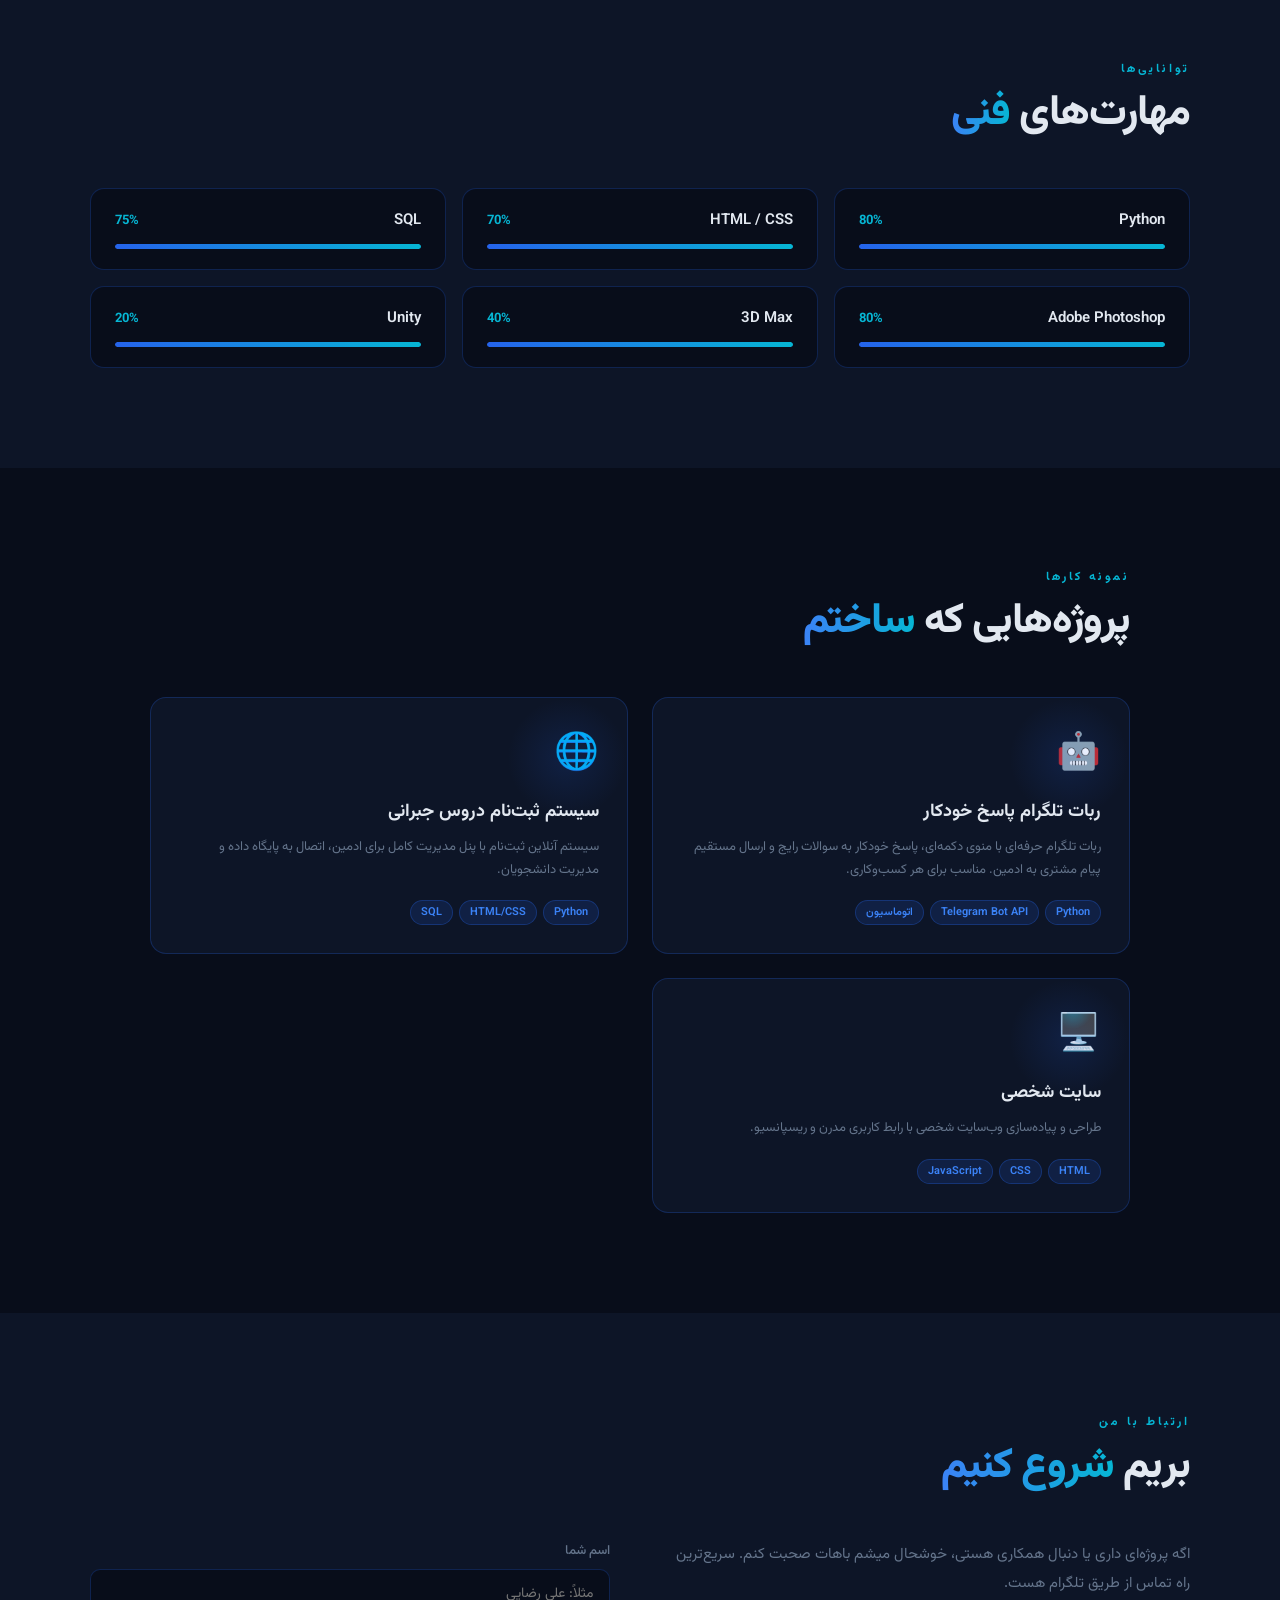
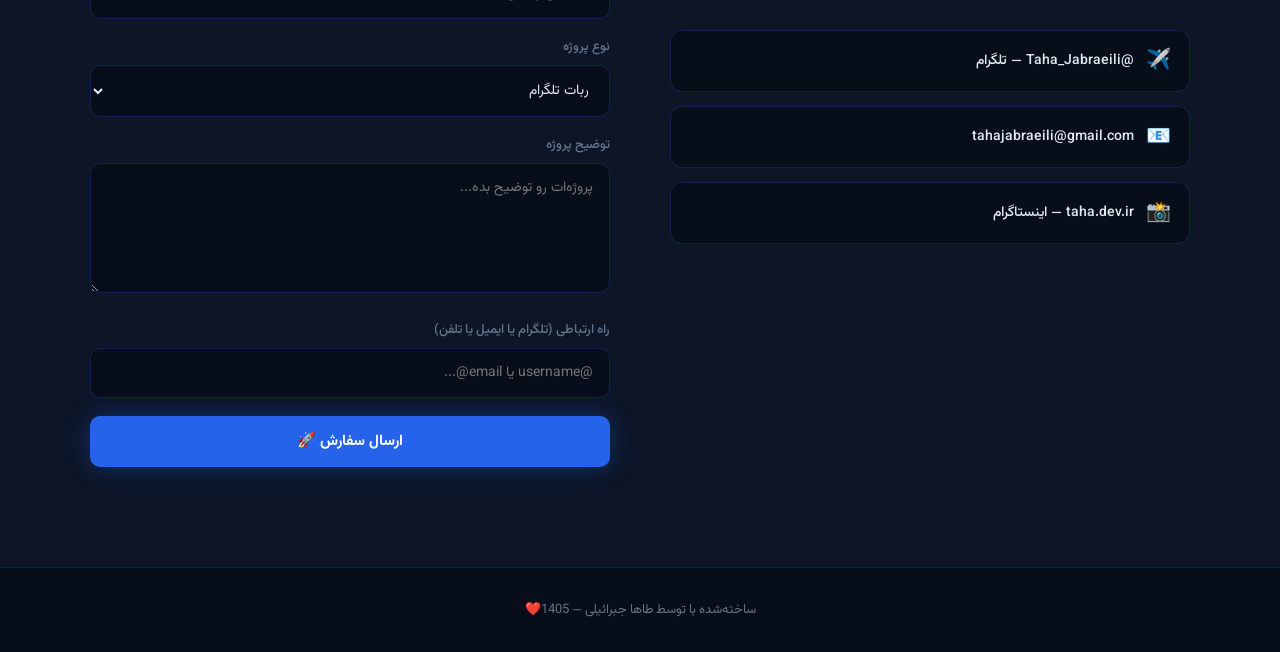
==== commit 68d6d1e2: "Add new botton in header for link radio page" ====
--- a/index.html
+++ b/index.html
@@ -372,6 +372,7 @@
     <li><a href="#skills">مهارت‌ها</a></li>
     <li><a href="#projects">نمونه کارها</a></li>
     <li><a href="#contact">تماس</a></li>
+    <li><a href="/radio/">رادیو آنلاین🎵</a></li>
   </ul>
 </nav>
 
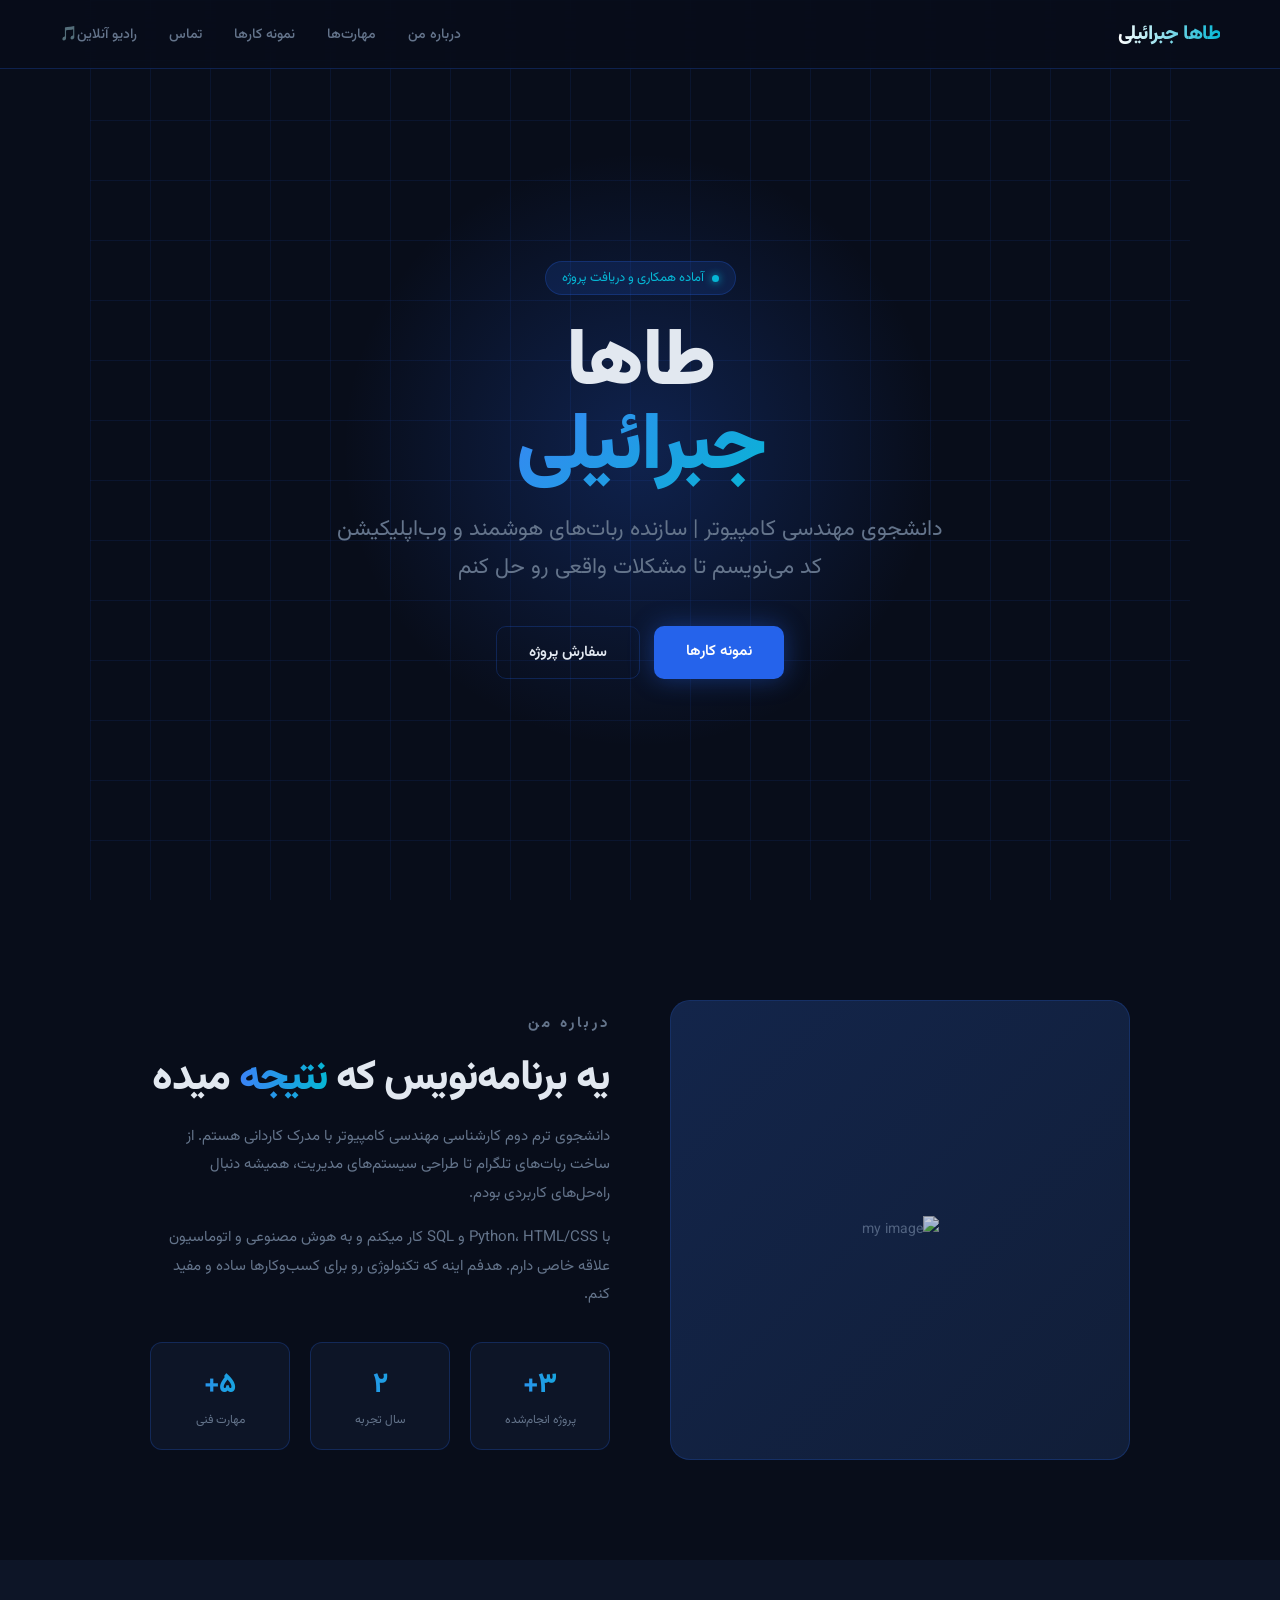
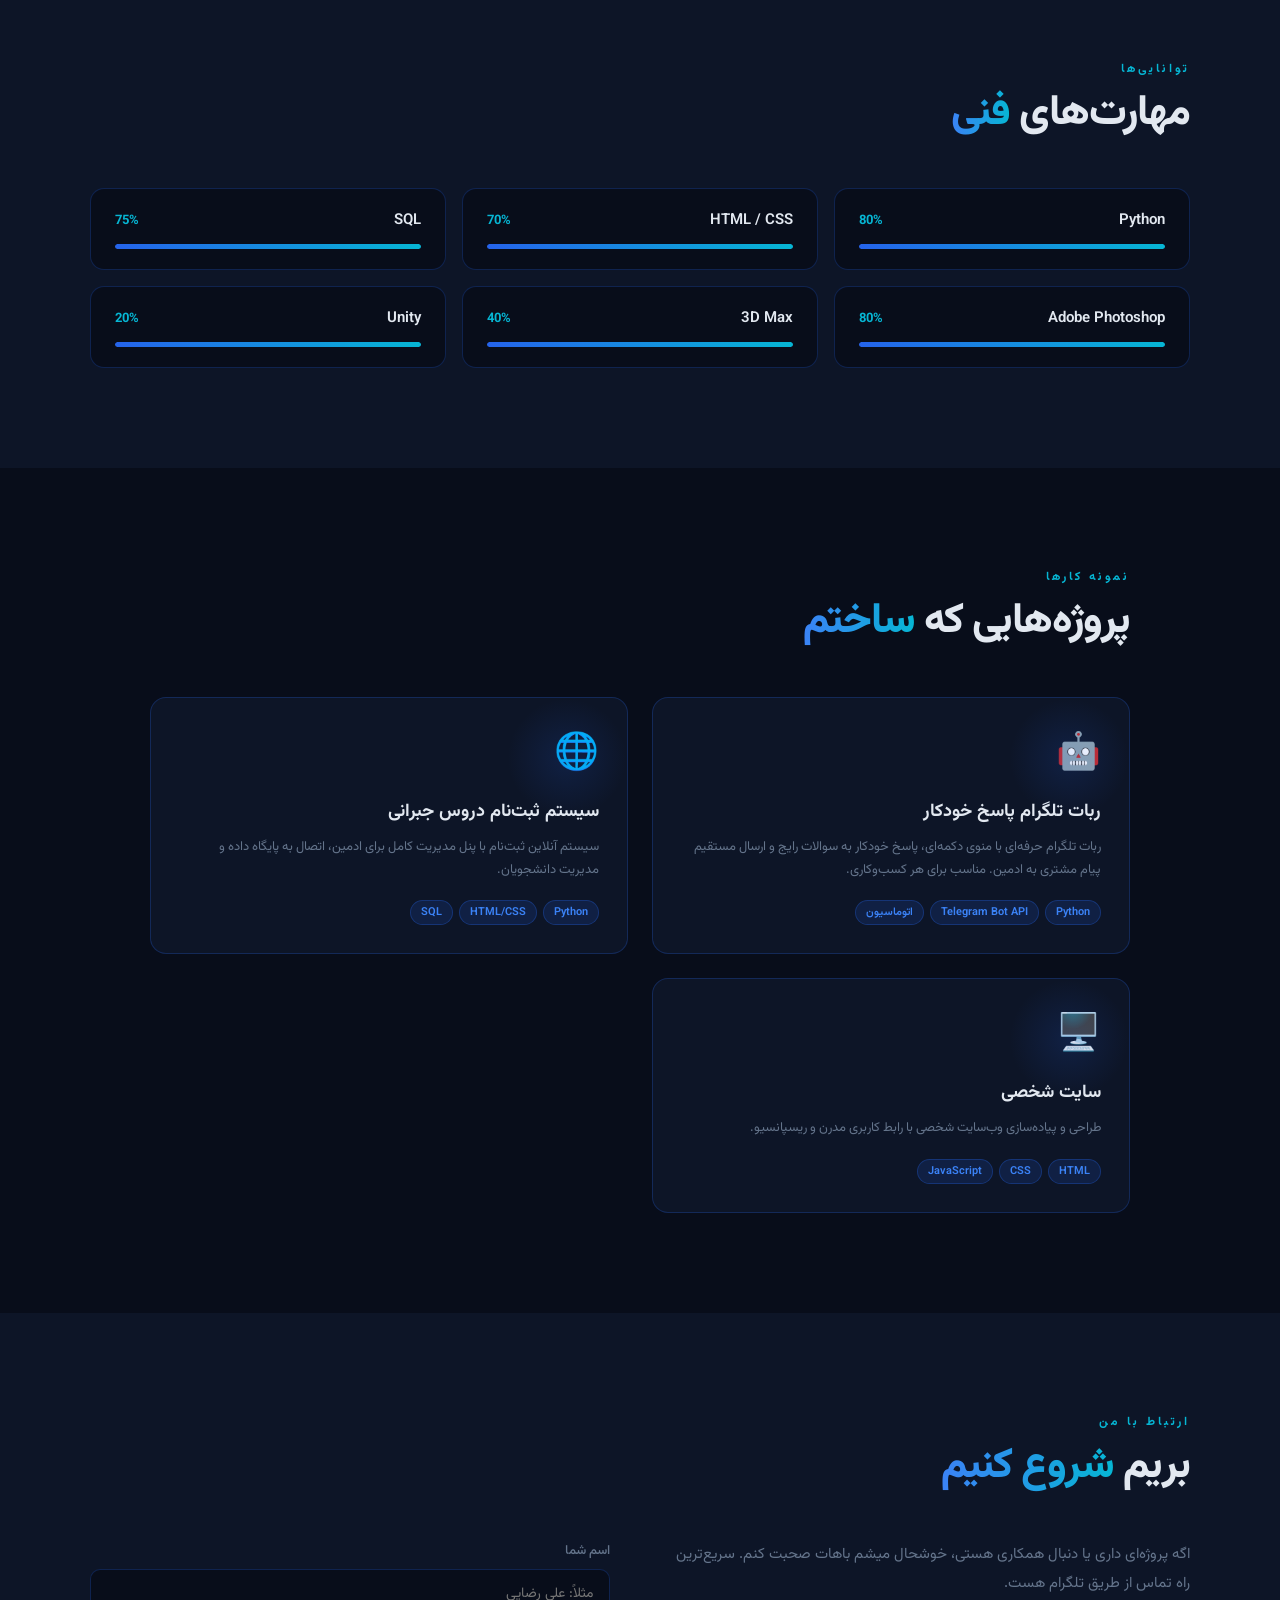
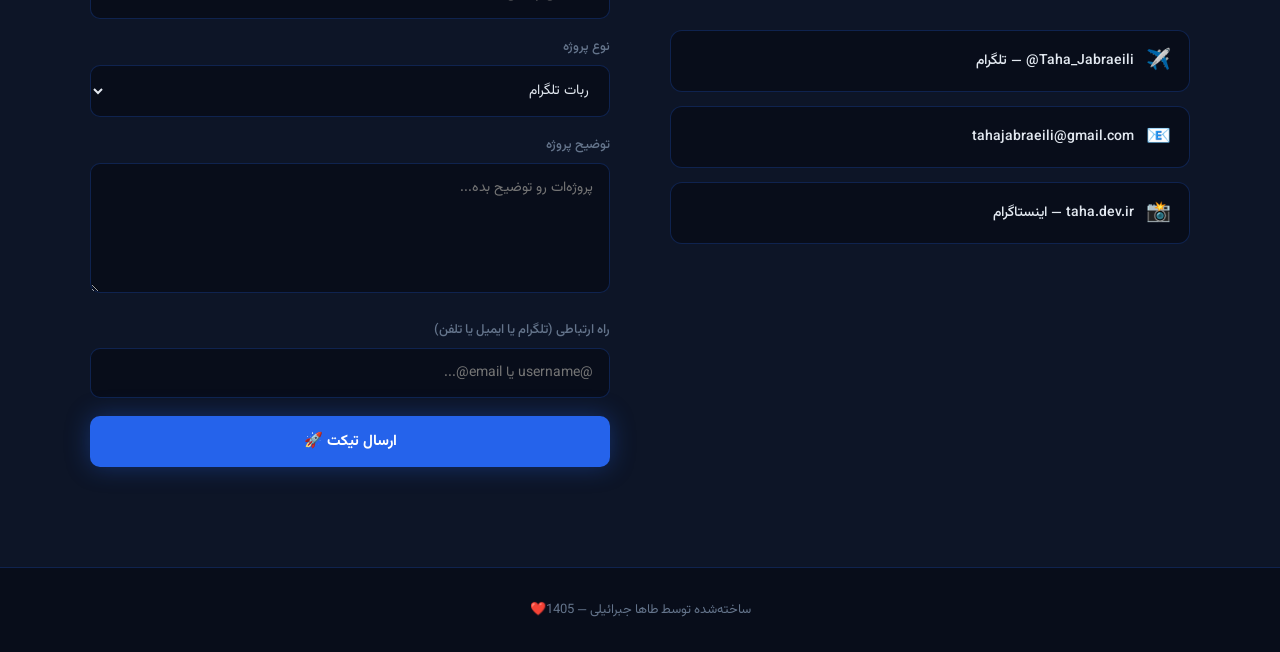
==== commit e52c52dd: "export file index and & add photo & edit Footer & edit form botton" ====
--- a/index.html
+++ b/index.html
@@ -5,362 +5,7 @@
 <meta name="viewport" content="width=device-width, initial-scale=1.0">
 <title>طاها جبرائیلی | برنامه‌نویس</title>
 <link href="https://fonts.googleapis.com/css2?family=Vazirmatn:wght@300;400;500;600;700;800;900&display=swap" rel="stylesheet">
-<style>
-  :root {
-    --bg:        #080d1a;
-    --bg2:       #0d1527;
-    --bg3:       #111e38;
-    --blue:      #2563eb;
-    --blue-light:#3b82f6;
-    --cyan:      #06b6d4;
-    --text:      #e2e8f0;
-    --muted:     #64748b;
-    --border:    rgba(37,99,235,0.25);
-  }
-
-  *, *::before, *::after { margin:0; padding:0; box-sizing:border-box; }
-
-  html { scroll-behavior: smooth; }
-
-  body {
-    font-family: 'Vazirmatn', sans-serif;
-    background: var(--bg);
-    color: var(--text);
-    direction: rtl;
-    overflow-x: hidden;
-  }
-
-  /* ── Scrollbar ── */
-  ::-webkit-scrollbar { width: 6px; }
-  ::-webkit-scrollbar-track { background: var(--bg); }
-  ::-webkit-scrollbar-thumb { background: var(--blue); border-radius: 3px; }
-
-  /* ── Nav ── */
-  nav {
-    position: fixed; top: 0; width: 100%; z-index: 100;
-    padding: 18px 60px;
-    display: flex; justify-content: space-between; align-items: center;
-    background: rgba(8,13,26,0.85);
-    backdrop-filter: blur(16px);
-    border-bottom: 1px solid var(--border);
-  }
-  .logo {
-    font-size: 20px; font-weight: 800;
-    background: linear-gradient(90deg, #fff 0%, var(--cyan) 100%);
-    -webkit-background-clip: text; -webkit-text-fill-color: transparent;
-    letter-spacing: -0.5px;
-  }
-  .nav-links { display: flex; gap: 32px; list-style: none; }
-  .nav-links a {
-    color: var(--muted); text-decoration: none; font-size: 14px; font-weight: 500;
-    transition: color .2s;
-  }
-  .nav-links a:hover { color: #fff; }
-
-  /* ── Hero ── */
-  #hero {
-    min-height: 100vh;
-    display: flex; align-items: center; justify-content: center;
-    padding: 100px 60px 60px;
-    position: relative; overflow: hidden;
-  }
-
-  /* animated grid background */
-  #hero::before {
-    content: '';
-    position: absolute; inset: 0;
-    background-image:
-      linear-gradient(var(--border) 1px, transparent 1px),
-      linear-gradient(90deg, var(--border) 1px, transparent 1px);
-    background-size: 60px 60px;
-    animation: gridMove 20s linear infinite;
-    opacity: 0.4;
-  }
-  @keyframes gridMove {
-    0%   { transform: translateY(0); }
-    100% { transform: translateY(60px); }
-  }
-
-  /* glowing orb */
-  #hero::after {
-    content: '';
-    position: absolute;
-    width: 600px; height: 600px;
-    background: radial-gradient(circle, rgba(37,99,235,0.25) 0%, transparent 70%);
-    top: 50%; left: 50%; transform: translate(-50%,-50%);
-    animation: pulse 4s ease-in-out infinite;
-  }
-  @keyframes pulse {
-    0%,100% { transform: translate(-50%,-50%) scale(1); opacity: .7; }
-    50%      { transform: translate(-50%,-50%) scale(1.15); opacity: 1; }
-  }
-
-  .hero-content { position: relative; z-index: 1; text-align: center; max-width: 800px; }
-
-  .hero-badge {
-    display: inline-flex; align-items: center; gap: 8px;
-    background: rgba(37,99,235,0.15);
-    border: 1px solid var(--border);
-    padding: 6px 16px; border-radius: 999px;
-    font-size: 13px; color: var(--cyan);
-    margin-bottom: 28px;
-    animation: fadeDown .8s ease both;
-  }
-  .badge-dot {
-    width: 7px; height: 7px; border-radius: 50%;
-    background: var(--cyan);
-    box-shadow: 0 0 8px var(--cyan);
-    animation: blink 1.5s ease-in-out infinite;
-  }
-  @keyframes blink { 0%,100%{opacity:1} 50%{opacity:.3} }
-
-  .hero-name {
-    font-size: clamp(42px, 7vw, 80px);
-    font-weight: 900; line-height: 1.05;
-    letter-spacing: -2px;
-    animation: fadeDown .8s .1s ease both;
-  }
-  .hero-name span {
-    background: linear-gradient(135deg, var(--blue-light) 0%, var(--cyan) 100%);
-    -webkit-background-clip: text; -webkit-text-fill-color: transparent;
-  }
-
-  .hero-tagline {
-    font-size: clamp(16px, 2.5vw, 22px);
-    color: var(--muted); font-weight: 400;
-    margin: 20px 0 40px;
-    line-height: 1.7;
-    animation: fadeDown .8s .2s ease both;
-  }
-
-  .hero-btns {
-    display: flex; gap: 14px; justify-content: center; flex-wrap: wrap;
-    animation: fadeDown .8s .3s ease both;
-  }
-  .btn-primary {
-    padding: 14px 32px; border-radius: 10px;
-    background: var(--blue); color: #fff;
-    font-family: inherit; font-size: 15px; font-weight: 600;
-    border: none; cursor: pointer;
-    transition: background .2s, transform .2s, box-shadow .2s;
-    text-decoration: none;
-    box-shadow: 0 0 24px rgba(37,99,235,0.4);
-  }
-  .btn-primary:hover {
-    background: var(--blue-light);
-    transform: translateY(-2px);
-    box-shadow: 0 0 36px rgba(37,99,235,0.6);
-  }
-  .btn-outline {
-    padding: 14px 32px; border-radius: 10px;
-    background: transparent; color: var(--text);
-    font-family: inherit; font-size: 15px; font-weight: 600;
-    border: 1px solid var(--border); cursor: pointer;
-    transition: border-color .2s, transform .2s, background .2s;
-    text-decoration: none;
-  }
-  .btn-outline:hover {
-    border-color: var(--blue-light);
-    background: rgba(37,99,235,0.08);
-    transform: translateY(-2px);
-  }
-
-  @keyframes fadeDown {
-    from { opacity:0; transform: translateY(-20px); }
-    to   { opacity:1; transform: translateY(0); }
-  }
-
-  /* ── Sections ── */
-  section { padding: 100px 60px; max-width: 1100px; margin: 0 auto; }
-
-  .section-label {
-    font-size: 12px; font-weight: 700; letter-spacing: 3px;
-    color: var(--cyan); text-transform: uppercase;
-    margin-bottom: 12px;
-  }
-  .section-title {
-    font-size: clamp(28px, 4vw, 42px);
-    font-weight: 800; letter-spacing: -1px;
-    margin-bottom: 50px;
-    line-height: 1.15;
-  }
-  .section-title span {
-    background: linear-gradient(90deg, var(--blue-light), var(--cyan));
-    -webkit-background-clip: text; -webkit-text-fill-color: transparent;
-  }
-
-  /* ── About ── */
-  .about-grid {
-    display: grid; grid-template-columns: 1fr 1fr; gap: 60px; align-items: center;
-  }
-  .about-photo {
-    aspect-ratio: 1;
-    border-radius: 20px;
-    background: var(--bg3);
-    border: 1px solid var(--border);
-    display: flex; align-items: center; justify-content: center;
-    font-size: 80px;
-    position: relative; overflow: hidden;
-  }
-  .about-photo::after {
-    content: '';
-    position: absolute; inset: 0;
-    background: linear-gradient(135deg, rgba(37,99,235,0.1), transparent);
-  }
-  .photo-placeholder { opacity: 0.3; font-size: 14px; color: var(--muted); text-align: center; line-height: 2; }
-  .about-text p {
-    color: var(--muted); line-height: 1.9; font-size: 15px; margin-bottom: 16px;
-  }
-  .about-stats {
-    display: grid; grid-template-columns: repeat(3,1fr); gap: 20px; margin-top: 32px;
-  }
-  .stat {
-    background: var(--bg2); border: 1px solid var(--border);
-    border-radius: 12px; padding: 20px; text-align: center;
-  }
-  .stat-num {
-    font-size: 28px; font-weight: 800;
-    background: linear-gradient(90deg, var(--blue-light), var(--cyan));
-    -webkit-background-clip: text; -webkit-text-fill-color: transparent;
-  }
-  .stat-label { font-size: 12px; color: var(--muted); margin-top: 4px; }
-
-  /* ── Skills ── */
-  #skills { background: var(--bg2); max-width: 100%; padding: 100px 60px; }
-  #skills > * { max-width: 1100px; margin-left: auto; margin-right: auto; }
-  .skills-grid {
-    display: grid; grid-template-columns: repeat(auto-fit, minmax(300px, 1fr)); gap: 16px;
-    max-width: 1100px; margin: 0 auto;
-  }
-  .skill-card {
-    background: var(--bg); border: 1px solid var(--border);
-    border-radius: 14px; padding: 20px 24px;
-    transition: border-color .25s, transform .25s;
-  }
-  .skill-card:hover { border-color: var(--blue-light); transform: translateY(-3px); }
-  .skill-top { display: flex; justify-content: space-between; align-items: center; margin-bottom: 12px; }
-  .skill-name { font-size: 15px; font-weight: 600; }
-  .skill-pct { font-size: 13px; color: var(--cyan); font-weight: 700; }
-  .skill-bar { height: 5px; background: var(--bg3); border-radius: 99px; overflow: hidden; }
-  .skill-fill {
-    height: 100%; border-radius: 99px;
-    background: linear-gradient(90deg, var(--blue), var(--cyan));
-    transform: scaleX(0); transform-origin: right;
-    transition: transform 1s ease;
-  }
-  .skill-fill.animated { transform: scaleX(1); }
-
-  /* ── Projects ── */
-  .projects-grid {
-    display: grid; grid-template-columns: repeat(auto-fit, minmax(320px, 1fr)); gap: 24px;
-  }
-  .project-card {
-    background: var(--bg2); border: 1px solid var(--border);
-    border-radius: 16px; padding: 28px;
-    transition: border-color .25s, transform .25s, box-shadow .25s;
-    position: relative; overflow: hidden;
-  }
-  .project-card::before {
-    content: '';
-    position: absolute; top: 0; right: 0;
-    width: 120px; height: 120px;
-    background: radial-gradient(circle, rgba(37,99,235,0.15) 0%, transparent 70%);
-  }
-  .project-card:hover {
-    border-color: var(--blue-light);
-    transform: translateY(-4px);
-    box-shadow: 0 20px 40px rgba(0,0,0,0.3);
-  }
-  .project-icon { font-size: 36px; margin-bottom: 16px; }
-  .project-title { font-size: 18px; font-weight: 700; margin-bottom: 10px; }
-  .project-desc { font-size: 13px; color: var(--muted); line-height: 1.8; margin-bottom: 18px; }
-  .project-tags { display: flex; flex-wrap: wrap; gap: 6px; }
-  .tag {
-    background: rgba(37,99,235,0.15); border: 1px solid rgba(37,99,235,0.3);
-    color: var(--blue-light); font-size: 11px; font-weight: 600;
-    padding: 3px 10px; border-radius: 999px;
-  }
-
-  /* ── Contact ── */
-  #contact { background: var(--bg2); max-width: 100%; padding: 100px 60px; }
-  #contact > * { max-width: 1100px; margin-left: auto; margin-right: auto; }
-  .contact-grid { display: grid; grid-template-columns: 1fr 1fr; gap: 60px; max-width: 1100px; margin: 0 auto; }
-  .contact-info p { color: var(--muted); font-size: 15px; line-height: 1.9; margin-bottom: 32px; }
-  .contact-links { display: flex; flex-direction: column; gap: 14px; }
-  .contact-link {
-    display: flex; align-items: center; gap: 12px;
-    background: var(--bg); border: 1px solid var(--border);
-    border-radius: 12px; padding: 14px 18px;
-    text-decoration: none; color: var(--text);
-    font-size: 14px; font-weight: 500;
-    transition: border-color .2s, background .2s;
-  }
-  .contact-link:hover { border-color: var(--blue-light); background: rgba(37,99,235,0.08); }
-  .contact-link-icon { font-size: 20px; }
-
-  /* Form */
-  .form-group { margin-bottom: 18px; }
-  .form-group label { display: block; font-size: 13px; color: var(--muted); margin-bottom: 8px; font-weight: 500; }
-  .form-group input, .form-group textarea, .form-group select {
-    width: 100%; background: var(--bg);
-    border: 1px solid var(--border);
-    border-radius: 10px; padding: 13px 16px;
-    color: var(--text); font-family: inherit; font-size: 14px;
-    outline: none; transition: border-color .2s;
-    direction: rtl;
-  }
-  .form-group input:focus, .form-group textarea:focus, .form-group select:focus {
-    border-color: var(--blue-light);
-  }
-  .form-group textarea { resize: vertical; min-height: 130px; }
-  .form-group select option { background: var(--bg2); }
-  .btn-submit {
-    width: 100%; padding: 14px;
-    background: var(--blue); color: #fff;
-    font-family: inherit; font-size: 15px; font-weight: 700;
-    border: none; border-radius: 10px; cursor: pointer;
-    transition: background .2s, transform .2s, box-shadow .2s;
-    box-shadow: 0 0 24px rgba(37,99,235,0.35);
-  }
-  .btn-submit:hover {
-    background: var(--blue-light);
-    transform: translateY(-2px);
-    box-shadow: 0 0 36px rgba(37,99,235,0.5);
-  }
-  .btn-submit:disabled {
-    opacity: 0.6;
-    cursor: not-allowed;
-    transform: none !important;
-  }
-  .success-msg {
-    display: none; background: rgba(6,182,212,0.1);
-    border: 1px solid rgba(6,182,212,0.3);
-    border-radius: 10px; padding: 14px;
-    color: var(--cyan); font-size: 14px; text-align: center; margin-top: 12px;
-  }
-
-  /* ── Footer ── */
-  footer {
-    text-align: center; padding: 32px 60px;
-    border-top: 1px solid var(--border);
-    color: var(--muted); font-size: 13px;
-  }
-
-  /* ── Reveal animation ── */
-  .reveal { opacity: 0; transform: translateY(30px); transition: opacity .7s ease, transform .7s ease; }
-  .reveal.visible { opacity: 1; transform: translateY(0); }
-
-  /* ── Responsive ── */
-  @media(max-width: 768px) {
-    nav { padding: 16px 24px; }
-    .nav-links { display: none; }
-    #hero { padding: 100px 24px 60px; }
-    section { padding: 70px 24px; }
-    .about-grid, .contact-grid { grid-template-columns: 1fr; }
-    .about-photo { max-width: 260px; margin: 0 auto; }
-    #skills, #contact { padding: 70px 24px; }
-  }
-</style>
+<link rel="stylesheet" href="style.css">
 </head>
 <body>
 
@@ -402,7 +47,7 @@
   <div class="about-grid reveal">
     <div class="about-photo">
       <div class="photo-placeholder">
-        🖼️<br>عکس پروفایل<br>اینجا قرار میگیره
+        <img src="https://s34.picofile.com/file/8490713576/copilot_image_1782291754038.jpeg" alt="my image" srcset="">
       </div>
     </div>
     <div class="about-text">
@@ -514,7 +159,7 @@
       <div class="contact-links">
         <a href="https://t.me/Taha_Jabraeili" class="contact-link" target="_blank">
           <span class="contact-link-icon">✈️</span>
-          <span>@Taha_Jabraeili — تلگرام</span>
+          <span>Taha_Jabraeili@ — تلگرام</span>
         </a>
         <a href="mailto:tahajabraeili@gmail.com" class="contact-link">
           <span class="contact-link-icon">📧</span>
@@ -550,8 +195,8 @@
           <label>راه ارتباطی (تلگرام یا ایمیل یا تلفن)</label>
           <input type="text" id="contactInfo" placeholder="@username یا email@..." required>
         </div>
-        <button type="submit" class="btn-submit">ارسال سفارش 🚀</button>
-        <div class="success-msg" id="successMsg">✅ پیامت دریافت شد! به زودی باهات تماس میگیرم.</div>
+        <button type="submit" class="btn-submit">ارسال تیکت 🚀</button>
+        <div class="success-msg" id="successMsg">✅ پیامت دریافت شد! به زودی باهات ارتباط میگیرم.</div>
       </form>
     </div>
   </div>
@@ -559,97 +204,9 @@
 
 <!-- Footer -->
 <footer>
-  <p>ساخته‌شده با  توسط طاها جبرائیلی — 1405❤️</p>
+  <p>ساخته‌شده توسط طاها جبرائیلی — 1405❤️</p>
 </footer>
 
-<script>
-  // Reveal on scroll
-  const reveals = document.querySelectorAll('.reveal');
-  const observer = new IntersectionObserver(entries => {
-    entries.forEach(e => { if(e.isIntersecting) e.target.classList.add('visible'); });
-  }, { threshold: 0.12 });
-  reveals.forEach(r => observer.observe(r));
-
-  // Skill bar animation
-  const skillObserver = new IntersectionObserver(entries => {
-    entries.forEach(e => {
-      if(e.isIntersecting) {
-        e.target.querySelectorAll('.skill-fill').forEach(fill => {
-          setTimeout(() => fill.classList.add('animated'), 200);
-        });
-      }
-    });
-  }, { threshold: 0.3 });
-  document.querySelectorAll('.skills-grid').forEach(g => skillObserver.observe(g));
-
-  // ============================================
-  // Form submit - ارسال از طریق Pipedream (امن)
-  // ============================================
-  document.getElementById('contactForm').addEventListener('submit', async function(e) {
-    e.preventDefault();
-    
-    const btn = this.querySelector('.btn-submit');
-    const successMsg = document.getElementById('successMsg');
-    
-    // گرفتن مقادیر فرم
-    const name = document.getElementById('name').value.trim();
-    const projectType = document.getElementById('projectType').value;
-    const description = document.getElementById('description').value.trim();
-    const contactInfo = document.getElementById('contactInfo').value.trim();
-    
-    // ==============================================
-    // 🔑 آدرس Webhook که از Pipedream گرفتی رو اینجا بذار
-    // ==============================================
-    const WEBHOOK_URL = 'https://eom6y5711v7it1w.m.pipedream.net'; // 👈 این رو عوض کن!
-    // ==============================================
-    
-    btn.textContent = 'در حال ارسال...';
-    btn.disabled = true;
-    
-    try {
-      const response = await fetch(WEBHOOK_URL, {
-        method: 'POST',
-        headers: { 'Content-Type': 'application/json' },
-        body: JSON.stringify({
-          name: name,
-          projectType: projectType,
-          description: description,
-          contactInfo: contactInfo
-        })
-      });
-      
-      if (response.ok) {
-        successMsg.style.display = 'block';
-        btn.textContent = 'ارسال شد ✅';
-        this.reset();
-        
-        setTimeout(() => {
-          successMsg.style.display = 'none';
-          btn.textContent = 'ارسال سفارش 🚀';
-          btn.disabled = false;
-        }, 5000);
-      } else {
-        throw new Error('خطا در ارسال');
-      }
-    } catch (error) {
-      alert('❌ خطا در ارسال! لطفاً دوباره تلاش کن.');
-      console.error('خطا:', error);
-      btn.textContent = 'ارسال سفارش 🚀';
-      btn.disabled = false;
-    }
-  });
-  // Nav active link highlight
-  window.addEventListener('scroll', () => {
-    const sections = document.querySelectorAll('section[id]');
-    const links = document.querySelectorAll('.nav-links a');
-    let current = '';
-    sections.forEach(s => {
-      if(window.scrollY >= s.offsetTop - 120) current = s.getAttribute('id');
-    });
-    links.forEach(l => {
-      l.style.color = l.getAttribute('href') === '#'+current ? '#fff' : '';
-    });
-  });
-</script>
+<script src="script.js"></script>
 </body>
 </html>
--- a/style.css
+++ b/style.css
@@ -0,0 +1,362 @@
+:root {
+    --bg:        #080d1a;
+    --bg2:       #0d1527;
+    --bg3:       #111e38;
+    --blue:      #2563eb;
+    --blue-light:#3b82f6;
+    --cyan:      #06b6d4;
+    --text:      #e2e8f0;
+    --muted:     #64748b;
+    --border:    rgba(37,99,235,0.25);
+  }
+
+  *, *::before, *::after { margin:0; padding:0; box-sizing:border-box; }
+
+  html { scroll-behavior: smooth; }
+
+  body {
+    font-family: 'Vazirmatn', sans-serif;
+    background: var(--bg);
+    color: var(--text);
+    direction: rtl;
+    overflow-x: hidden;
+  }
+
+  /* ── Scrollbar ── */
+  ::-webkit-scrollbar { width: 6px; }
+  ::-webkit-scrollbar-track { background: var(--bg); }
+  ::-webkit-scrollbar-thumb { background: var(--blue); border-radius: 3px; }
+
+  /* ── Nav ── */
+  nav {
+    position: fixed; top: 0; width: 100%; z-index: 100;
+    padding: 18px 60px;
+    display: flex; justify-content: space-between; align-items: center;
+    background: rgba(8,13,26,0.85);
+    backdrop-filter: blur(16px);
+    border-bottom: 1px solid var(--border);
+  }
+  .logo {
+    font-size: 20px; font-weight: 800;
+    background: linear-gradient(90deg, #fff 0%, var(--cyan) 100%);
+    -webkit-background-clip: text; -webkit-text-fill-color: transparent;
+    letter-spacing: -0.5px;
+  }
+  .nav-links { display: flex; gap: 32px; list-style: none; }
+  .nav-links a {
+    color: var(--muted); text-decoration: none; font-size: 14px; font-weight: 500;
+    transition: color .2s;
+  }
+  .nav-links a:hover { color: #fff; }
+
+  /* ── Hero ── */
+  #hero {
+    min-height: 100vh;
+    display: flex; align-items: center; justify-content: center;
+    padding: 100px 60px 60px;
+    position: relative; overflow: hidden;
+  }
+
+  /* animated grid background */
+  #hero::before {
+    content: '';
+    position: absolute; inset: 0;
+    background-image:
+      linear-gradient(var(--border) 1px, transparent 1px),
+      linear-gradient(90deg, var(--border) 1px, transparent 1px);
+    background-size: 60px 60px;
+    animation: gridMove 20s linear infinite;
+    opacity: 0.4;
+  }
+  @keyframes gridMove {
+    0%   { transform: translateY(0); }
+    100% { transform: translateY(60px); }
+  }
+
+  /* glowing orb */
+  #hero::after {
+    content: '';
+    position: absolute;
+    width: 600px; height: 600px;
+    background: radial-gradient(circle, rgba(37,99,235,0.25) 0%, transparent 70%);
+    top: 50%; left: 50%; transform: translate(-50%,-50%);
+    animation: pulse 4s ease-in-out infinite;
+  }
+  @keyframes pulse {
+    0%,100% { transform: translate(-50%,-50%) scale(1); opacity: .7; }
+    50%      { transform: translate(-50%,-50%) scale(1.15); opacity: 1; }
+  }
+
+  .hero-content { position: relative; z-index: 1; text-align: center; max-width: 800px; }
+
+  .hero-badge {
+    display: inline-flex; align-items: center; gap: 8px;
+    background: rgba(37,99,235,0.15);
+    border: 1px solid var(--border);
+    padding: 6px 16px; border-radius: 999px;
+    font-size: 13px; color: var(--cyan);
+    margin-bottom: 28px;
+    animation: fadeDown .8s ease both;
+  }
+  .badge-dot {
+    width: 7px; height: 7px; border-radius: 50%;
+    background: var(--cyan);
+    box-shadow: 0 0 8px var(--cyan);
+    animation: blink 1.5s ease-in-out infinite;
+  }
+  @keyframes blink { 0%,100%{opacity:1} 50%{opacity:.3} }
+
+  .hero-name {
+    font-size: clamp(42px, 7vw, 80px);
+    font-weight: 900; line-height: 1.05;
+    letter-spacing: -2px;
+    animation: fadeDown .8s .1s ease both;
+  }
+  .hero-name span {
+    background: linear-gradient(135deg, var(--blue-light) 0%, var(--cyan) 100%);
+    -webkit-background-clip: text; -webkit-text-fill-color: transparent;
+  }
+
+  .hero-tagline {
+    font-size: clamp(16px, 2.5vw, 22px);
+    color: var(--muted); font-weight: 400;
+    margin: 20px 0 40px;
+    line-height: 1.7;
+    animation: fadeDown .8s .2s ease both;
+  }
+
+  .hero-btns {
+    display: flex; gap: 14px; justify-content: center; flex-wrap: wrap;
+    animation: fadeDown .8s .3s ease both;
+  }
+  .btn-primary {
+    padding: 14px 32px; border-radius: 10px;
+    background: var(--blue); color: #fff;
+    font-family: inherit; font-size: 15px; font-weight: 600;
+    border: none; cursor: pointer;
+    transition: background .2s, transform .2s, box-shadow .2s;
+    text-decoration: none;
+    box-shadow: 0 0 24px rgba(37,99,235,0.4);
+  }
+  .btn-primary:hover {
+    background: var(--blue-light);
+    transform: translateY(-2px);
+    box-shadow: 0 0 36px rgba(37,99,235,0.6);
+  }
+  .btn-outline {
+    padding: 14px 32px; border-radius: 10px;
+    background: transparent; color: var(--text);
+    font-family: inherit; font-size: 15px; font-weight: 600;
+    border: 1px solid var(--border); cursor: pointer;
+    transition: border-color .2s, transform .2s, background .2s;
+    text-decoration: none;
+  }
+  .btn-outline:hover {
+    border-color: var(--blue-light);
+    background: rgba(37,99,235,0.08);
+    transform: translateY(-2px);
+  }
+
+  @keyframes fadeDown {
+    from { opacity:0; transform: translateY(-20px); }
+    to   { opacity:1; transform: translateY(0); }
+  }
+
+  /* ── Sections ── */
+  section { padding: 100px 60px; max-width: 1100px; margin: 0 auto; }
+
+  .section-label {
+    font-size: 12px; font-weight: 700; letter-spacing: 3px;
+    color: var(--cyan); text-transform: uppercase;
+    margin-bottom: 12px;
+  }
+  .section-title {
+    font-size: clamp(28px, 4vw, 42px);
+    font-weight: 800; letter-spacing: -1px;
+    margin-bottom: 50px;
+    line-height: 1.15;
+  }
+  .section-title span {
+    background: linear-gradient(90deg, var(--blue-light), var(--cyan));
+    -webkit-background-clip: text; -webkit-text-fill-color: transparent;
+  }
+
+  /* ── About ── */
+  .about-grid {
+    display: grid; grid-template-columns: 1fr 1fr; gap: 60px; align-items: center;
+  }
+  .about-photo {
+    aspect-ratio: 1;
+    border-radius: 20px;
+    width: 100%;
+    height: 100%;
+    background: var(--bg3);
+    border: 1px solid var(--border);
+    display: flex; align-items: center; justify-content: center;
+    font-size: 80px;
+    position: relative; overflow: hidden;
+  }
+  img{
+    width: 100%;
+    height: 100%;
+    object-fit: contain;
+  }
+  .about-photo::after {
+    content: '';
+    position: absolute; inset: 0;
+    background: linear-gradient(135deg, rgba(37,99,235,0.1), transparent);
+  }
+  .photo-placeholder { opacity: 0.8; font-size: 14px; color: var(--muted); text-align: center; line-height: 2; }
+  .about-text p {
+    color: var(--muted); line-height: 1.9; font-size: 15px; margin-bottom: 16px;
+  }
+  .about-stats {
+    display: grid; grid-template-columns: repeat(3,1fr); gap: 20px; margin-top: 32px;
+  }
+  .stat {
+    background: var(--bg2); border: 1px solid var(--border);
+    border-radius: 12px; padding: 20px; text-align: center;
+  }
+  .stat-num {
+    font-size: 28px; font-weight: 800;
+    background: linear-gradient(90deg, var(--blue-light), var(--cyan));
+    -webkit-background-clip: text; -webkit-text-fill-color: transparent;
+  }
+  .stat-label { font-size: 12px; color: var(--muted); margin-top: 4px; }
+
+  /* ── Skills ── */
+  #skills { background: var(--bg2); max-width: 100%; padding: 100px 60px; }
+  #skills > * { max-width: 1100px; margin-left: auto; margin-right: auto; }
+  .skills-grid {
+    display: grid; grid-template-columns: repeat(auto-fit, minmax(300px, 1fr)); gap: 16px;
+    max-width: 1100px; margin: 0 auto;
+  }
+  .skill-card {
+    background: var(--bg); border: 1px solid var(--border);
+    border-radius: 14px; padding: 20px 24px;
+    transition: border-color .25s, transform .25s;
+  }
+  .skill-card:hover { border-color: var(--blue-light); transform: translateY(-3px); }
+  .skill-top { display: flex; justify-content: space-between; align-items: center; margin-bottom: 12px; }
+  .skill-name { font-size: 15px; font-weight: 600; }
+  .skill-pct { font-size: 13px; color: var(--cyan); font-weight: 700; }
+  .skill-bar { height: 5px; background: var(--bg3); border-radius: 99px; overflow: hidden; }
+  .skill-fill {
+    height: 100%; border-radius: 99px;
+    background: linear-gradient(90deg, var(--blue), var(--cyan));
+    transform: scaleX(0); transform-origin: right;
+    transition: transform 1s ease;
+  }
+  .skill-fill.animated { transform: scaleX(1); }
+
+  /* ── Projects ── */
+  .projects-grid {
+    display: grid; grid-template-columns: repeat(auto-fit, minmax(320px, 1fr)); gap: 24px;
+  }
+  .project-card {
+    background: var(--bg2); border: 1px solid var(--border);
+    border-radius: 16px; padding: 28px;
+    transition: border-color .25s, transform .25s, box-shadow .25s;
+    position: relative; overflow: hidden;
+  }
+  .project-card::before {
+    content: '';
+    position: absolute; top: 0; right: 0;
+    width: 120px; height: 120px;
+    background: radial-gradient(circle, rgba(37,99,235,0.15) 0%, transparent 70%);
+  }
+  .project-card:hover {
+    border-color: var(--blue-light);
+    transform: translateY(-4px);
+    box-shadow: 0 20px 40px rgba(0,0,0,0.3);
+  }
+  .project-icon { font-size: 36px; margin-bottom: 16px; }
+  .project-title { font-size: 18px; font-weight: 700; margin-bottom: 10px; }
+  .project-desc { font-size: 13px; color: var(--muted); line-height: 1.8; margin-bottom: 18px; }
+  .project-tags { display: flex; flex-wrap: wrap; gap: 6px; }
+  .tag {
+    background: rgba(37,99,235,0.15); border: 1px solid rgba(37,99,235,0.3);
+    color: var(--blue-light); font-size: 11px; font-weight: 600;
+    padding: 3px 10px; border-radius: 999px;
+  }
+
+  /* ── Contact ── */
+  #contact { background: var(--bg2); max-width: 100%; padding: 100px 60px; }
+  #contact > * { max-width: 1100px; margin-left: auto; margin-right: auto; }
+  .contact-grid { display: grid; grid-template-columns: 1fr 1fr; gap: 60px; max-width: 1100px; margin: 0 auto; }
+  .contact-info p { color: var(--muted); font-size: 15px; line-height: 1.9; margin-bottom: 32px; }
+  .contact-links { display: flex; flex-direction: column; gap: 14px; }
+  .contact-link {
+    display: flex; align-items: center; gap: 12px;
+    background: var(--bg); border: 1px solid var(--border);
+    border-radius: 12px; padding: 14px 18px;
+    text-decoration: none; color: var(--text);
+    font-size: 14px; font-weight: 500;
+    transition: border-color .2s, background .2s;
+  }
+  .contact-link:hover { border-color: var(--blue-light); background: rgba(37,99,235,0.08); }
+  .contact-link-icon { font-size: 20px; }
+
+  /* Form */
+  .form-group { margin-bottom: 18px; }
+  .form-group label { display: block; font-size: 13px; color: var(--muted); margin-bottom: 8px; font-weight: 500; }
+  .form-group input, .form-group textarea, .form-group select {
+    width: 100%; background: var(--bg);
+    border: 1px solid var(--border);
+    border-radius: 10px; padding: 13px 16px;
+    color: var(--text); font-family: inherit; font-size: 14px;
+    outline: none; transition: border-color .2s;
+    direction: rtl;
+  }
+  .form-group input:focus, .form-group textarea:focus, .form-group select:focus {
+    border-color: var(--blue-light);
+  }
+  .form-group textarea { resize: vertical; min-height: 130px; }
+  .form-group select option { background: var(--bg2); }
+  .btn-submit {
+    width: 100%; padding: 14px;
+    background: var(--blue); color: #fff;
+    font-family: inherit; font-size: 15px; font-weight: 700;
+    border: none; border-radius: 10px; cursor: pointer;
+    transition: background .2s, transform .2s, box-shadow .2s;
+    box-shadow: 0 0 24px rgba(37,99,235,0.35);
+  }
+  .btn-submit:hover {
+    background: var(--blue-light);
+    transform: translateY(-2px);
+    box-shadow: 0 0 36px rgba(37,99,235,0.5);
+  }
+  .btn-submit:disabled {
+    opacity: 0.6;
+    cursor: not-allowed;
+    transform: none !important;
+  }
+  .success-msg {
+    display: none; background: rgba(6,182,212,0.1);
+    border: 1px solid rgba(6,182,212,0.3);
+    border-radius: 10px; padding: 14px;
+    color: var(--cyan); font-size: 14px; text-align: center; margin-top: 12px;
+  }
+
+  /* ── Footer ── */
+  footer {
+    text-align: center; padding: 32px 60px;
+    border-top: 1px solid var(--border);
+    color: var(--muted); font-size: 13px;
+  }
+
+  /* ── Reveal animation ── */
+  .reveal { opacity: 0; transform: translateY(30px); transition: opacity .7s ease, transform .7s ease; }
+  .reveal.visible { opacity: 1; transform: translateY(0); }
+
+  
+  /* ── Responsive ── */
+  @media(max-width: 768px) {
+    nav { padding: 16px 24px; }
+    .nav-links { display: none; }
+    #hero { padding: 100px 24px 60px; }
+    section { padding: 70px 24px; }
+    .about-grid, .contact-grid { grid-template-columns: 1fr; }
+    .about-photo { max-width: 260px; margin: 0 auto; }
+    #skills, #contact { padding: 70px 24px; }
+  }
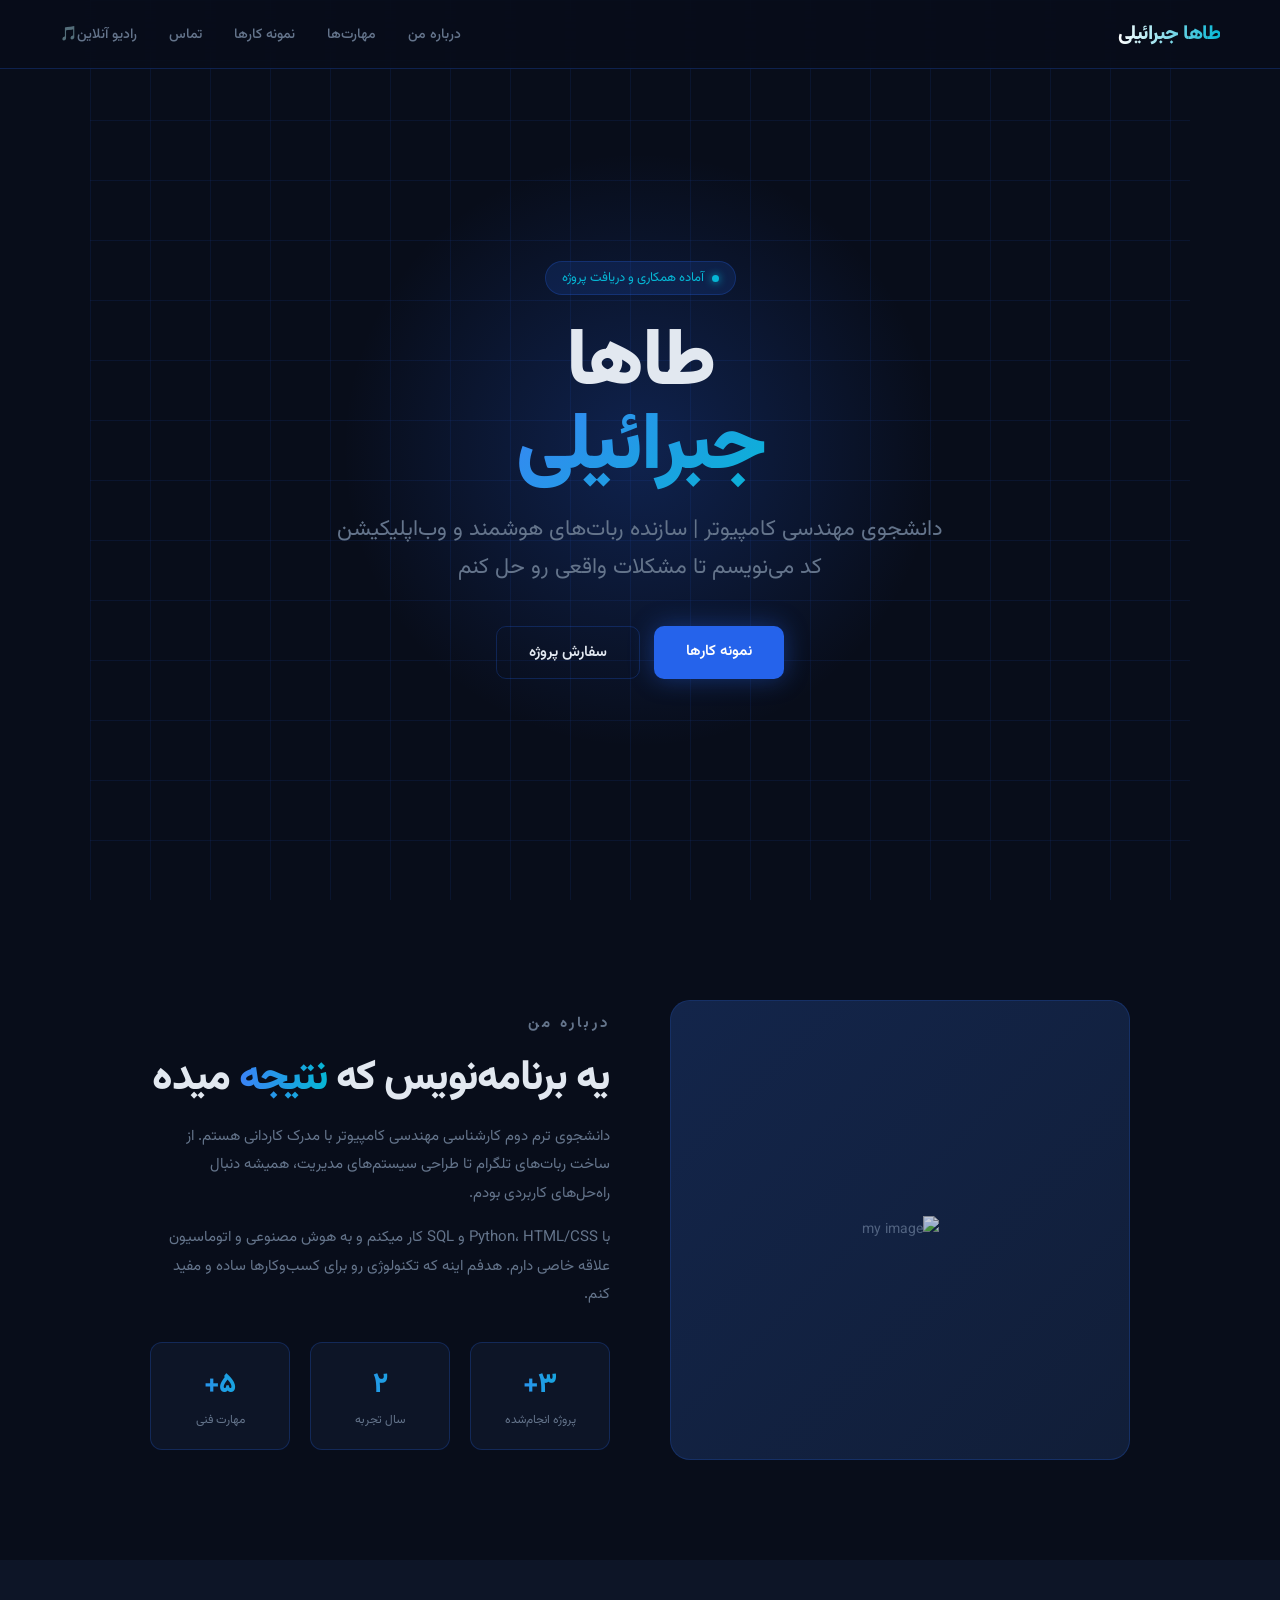
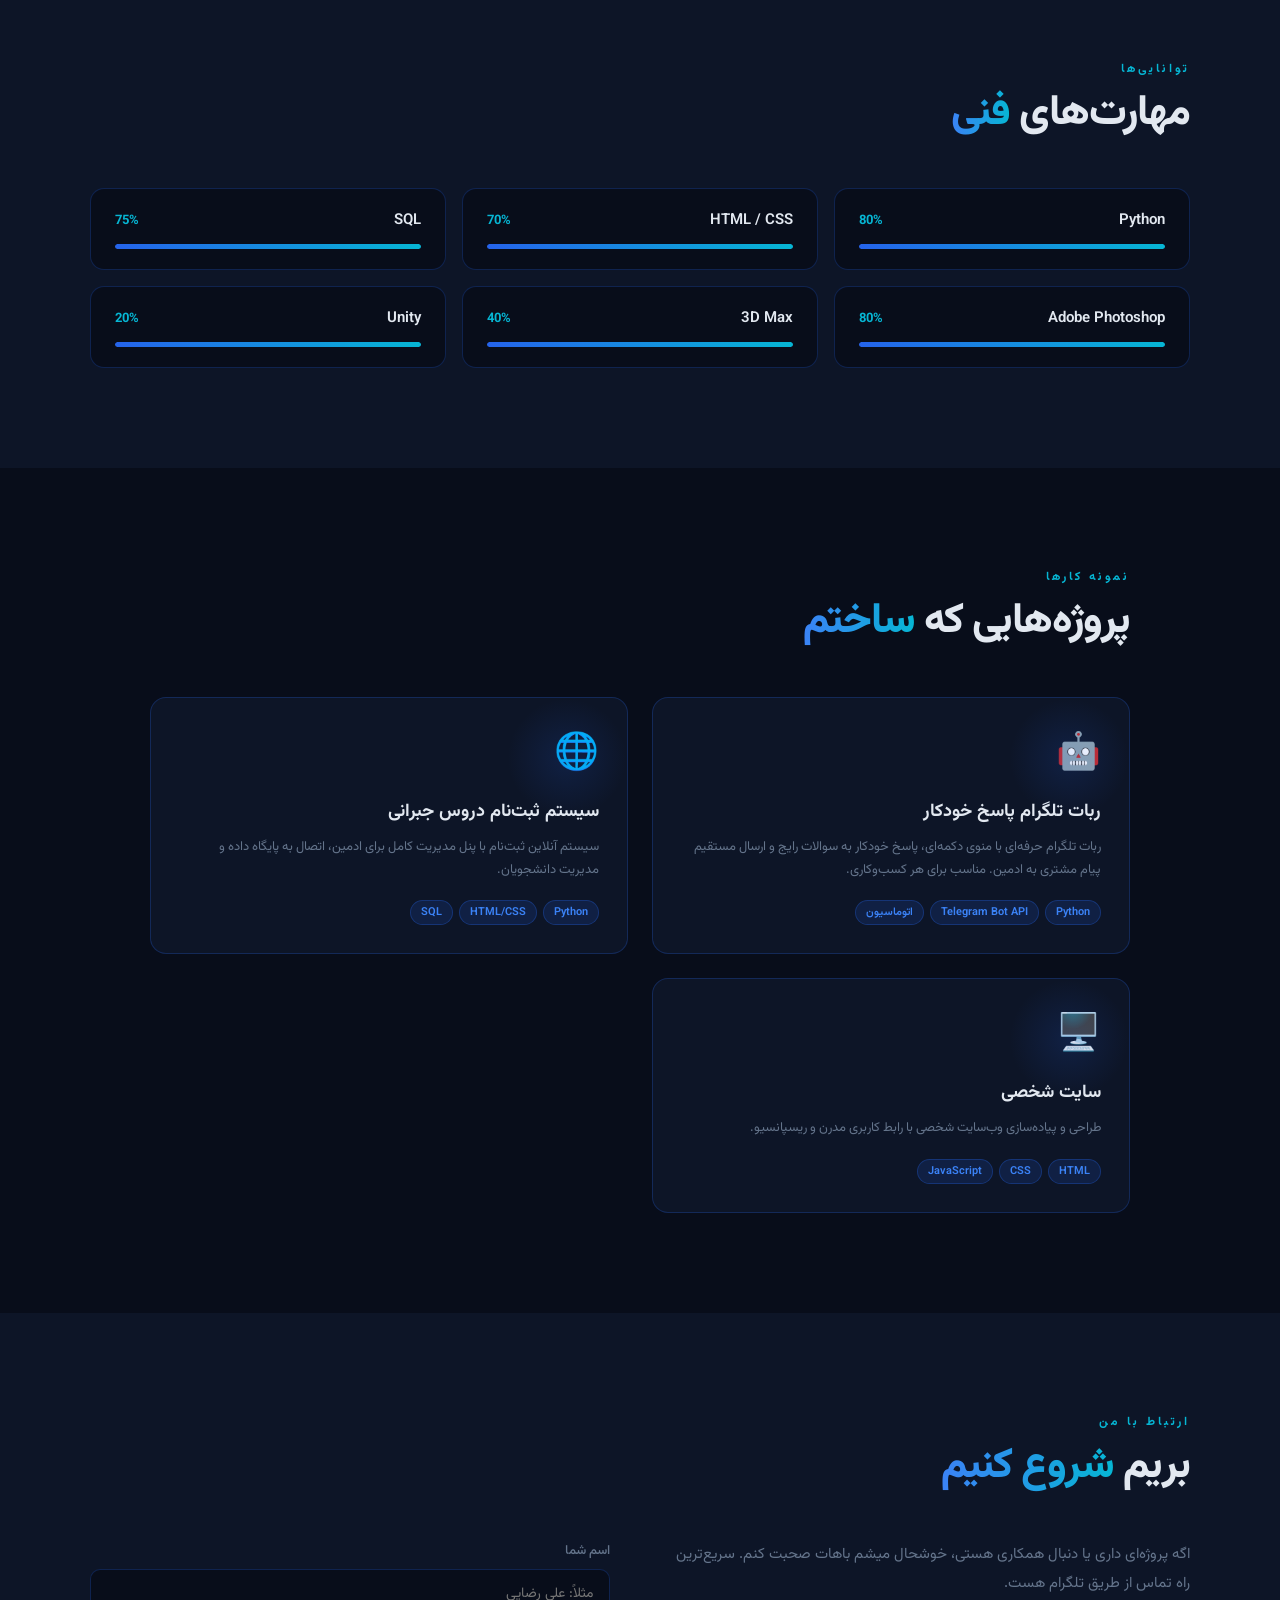
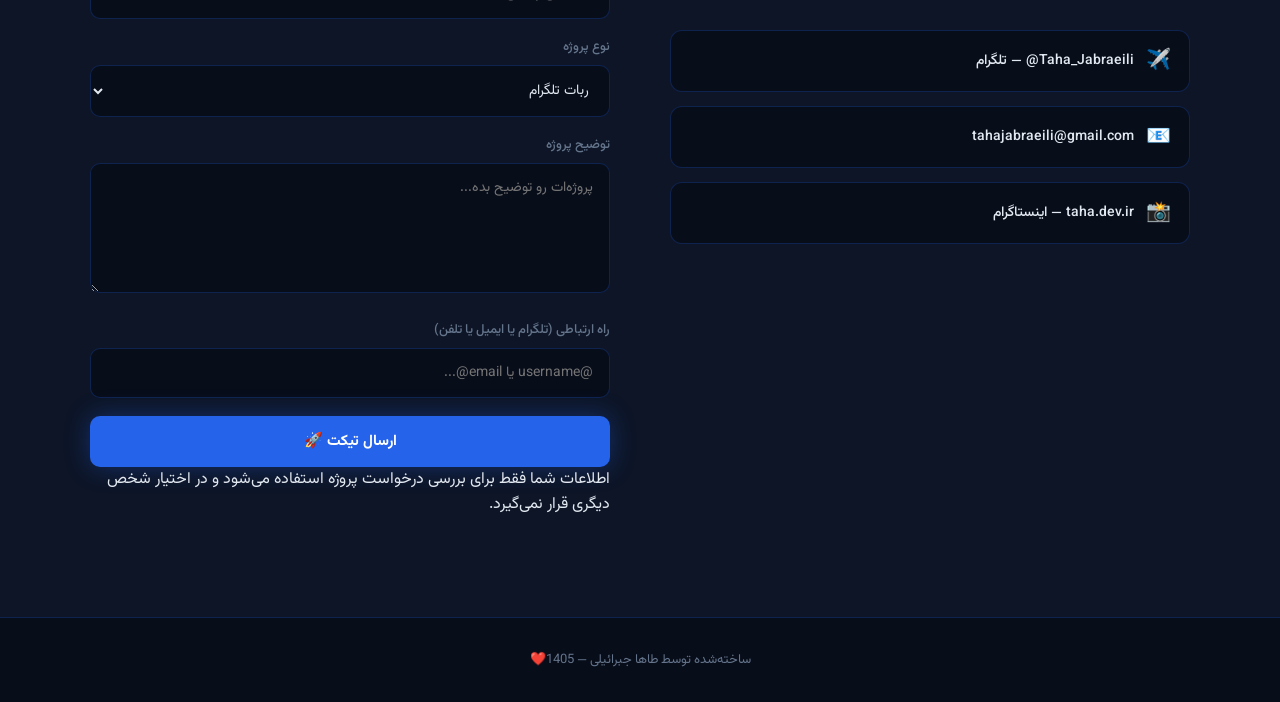
==== commit eaee4e6f: "add note for form" ====
--- a/index.html
+++ b/index.html
@@ -197,6 +197,7 @@
         </div>
         <button type="submit" class="btn-submit">ارسال تیکت 🚀</button>
         <div class="success-msg" id="successMsg">✅ پیامت دریافت شد! به زودی باهات ارتباط میگیرم.</div>
+        <span>اطلاعات شما فقط برای بررسی درخواست پروژه استفاده می‌شود و در اختیار شخص دیگری قرار نمی‌گیرد.</span>
       </form>
     </div>
   </div>
